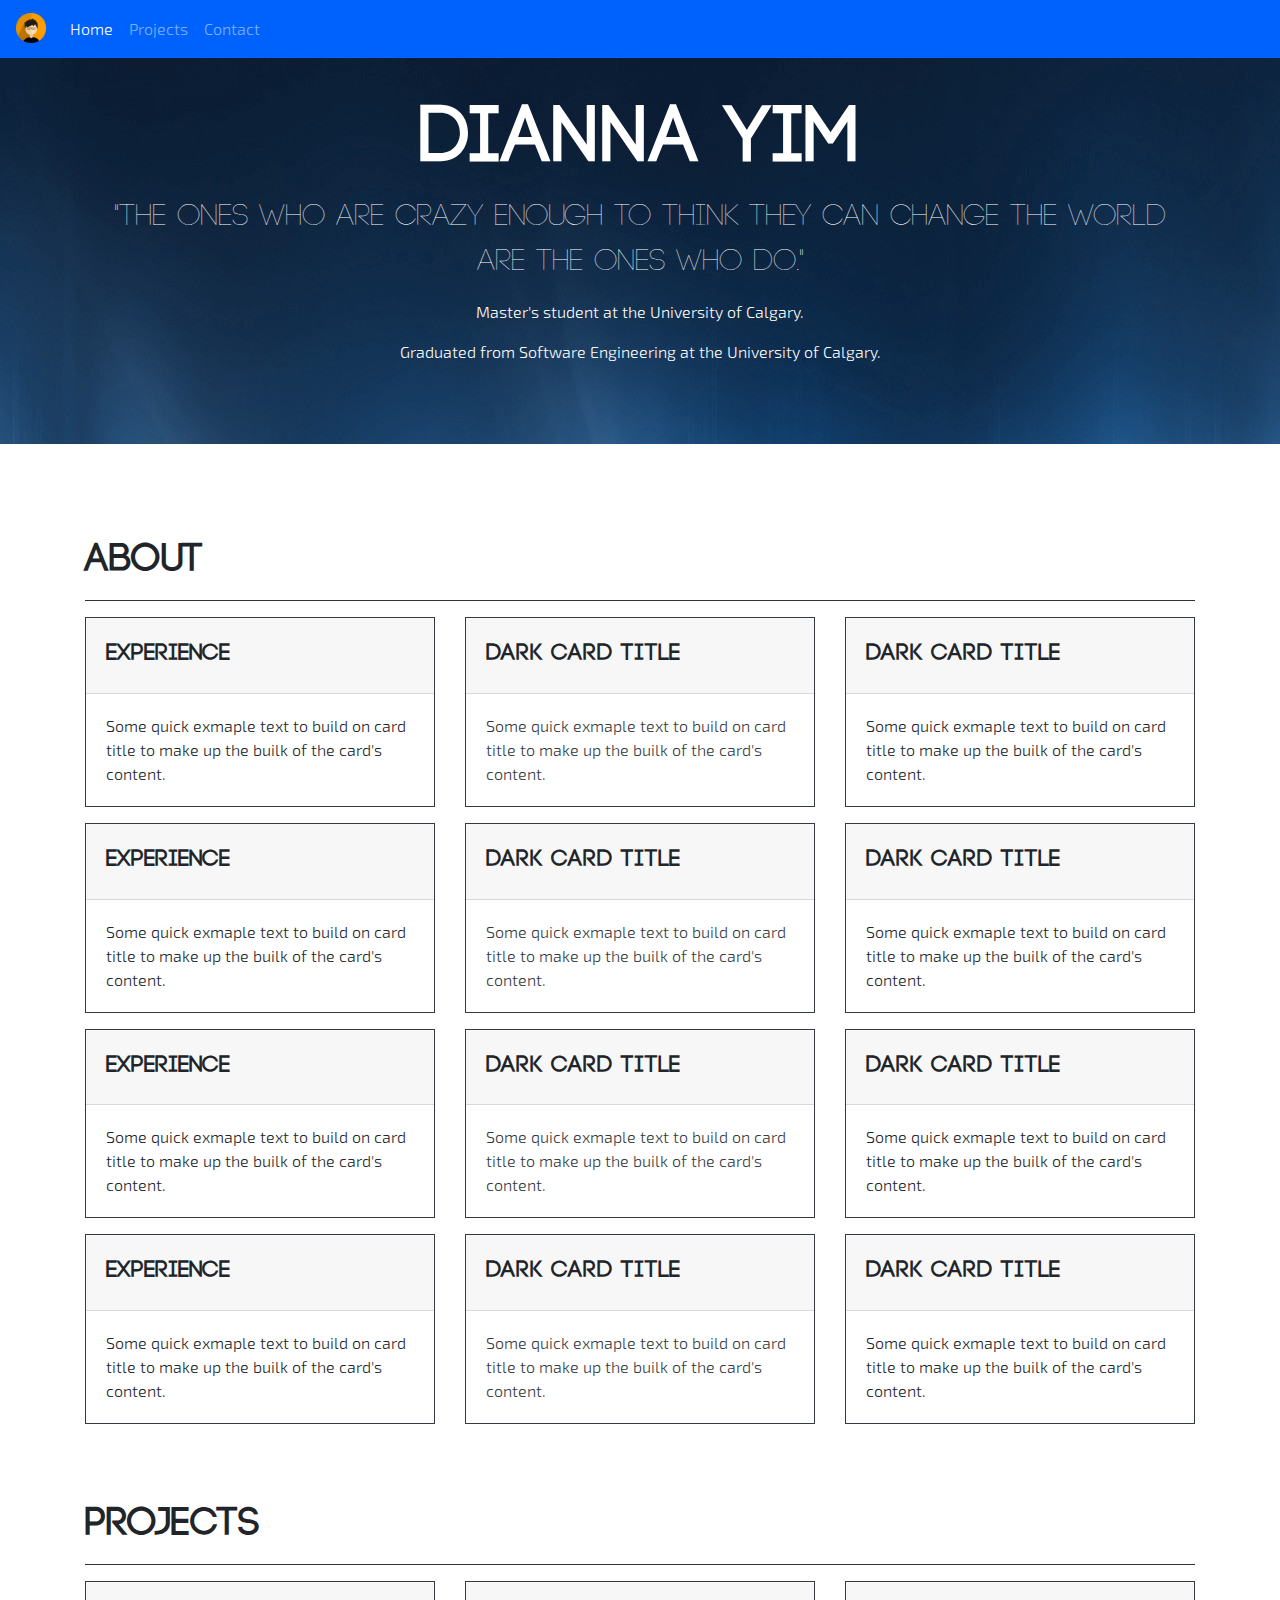
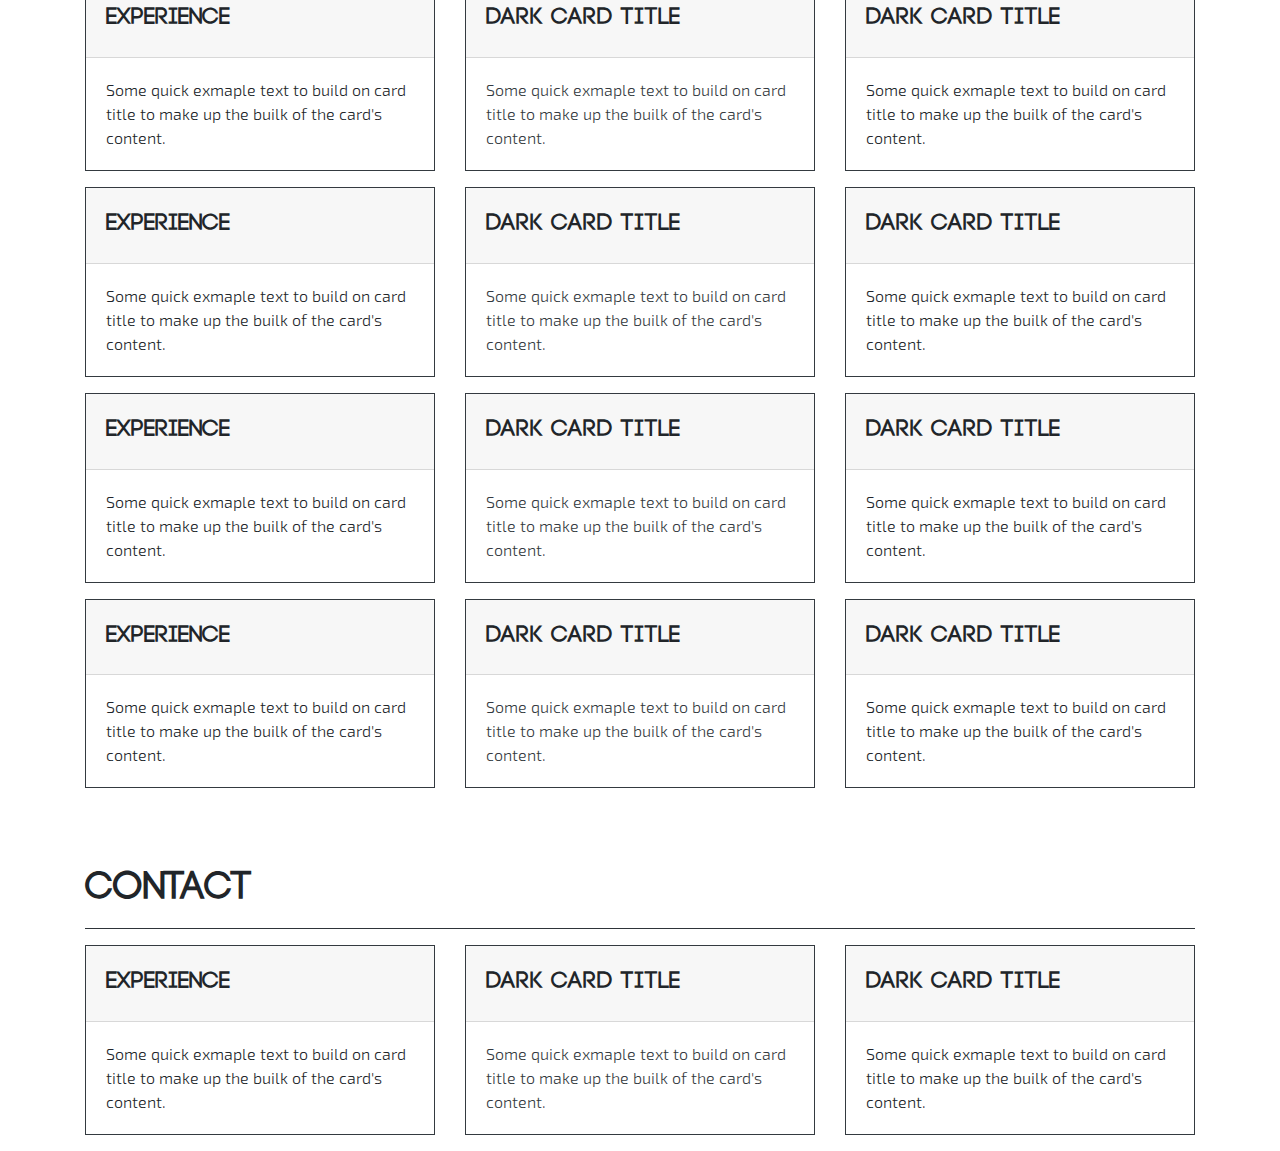
==== index.html @ 9067f4ba "asdf" ====
<!doctype html>
<html>
<head>
<meta charset="utf-8">
<title>Dianna Yim's Resume</title>
	<link rel="stylesheet" href="https://maxcdn.bootstrapcdn.com/bootstrap/4.0.0/css/bootstrap.min.css" integrity="sha384-Gn5384xqQ1aoWXA+058RXPxPg6fy4IWvTNh0E263XmFcJlSAwiGgFAW/dAiS6JXm" crossorigin="anonymous">
	<link rel="stylesheet" href="style.css">
	<script src="https://code.jquery.com/jquery-3.2.1.slim.min.js" integrity="sha384-KJ3o2DKtIkvYIK3UENzmM7KCkRr/rE9/Qpg6aAZGJwFDMVNA/GpGFF93hXpG5KkN" crossorigin="anonymous"></script>
	<script src="https://cdnjs.cloudflare.com/ajax/libs/popper.js/1.12.9/umd/popper.min.js" integrity="sha384-ApNbgh9B+Y1QKtv3Rn7W3mgPxhU9K/ScQsAP7hUibX39j7fakFPskvXusvfa0b4Q" crossorigin="anonymous"></script>
	<script src="https://ajax.googleapis.com/ajax/libs/jquery/3.3.1/jquery.min.js"></script>
	<script src="https://maxcdn.bootstrapcdn.com/bootstrap/4.0.0/js/bootstrap.min.js" integrity="sha384-JZR6Spejh4U02d8jOt6vLEHfe/JQGiRRSQQxSfFWpi1MquVdAyjUar5+76PVCmYl" crossorigin="anonymous"></script>
	
</head>

<body>
	<nav id="navbar" class="navbar navbar-expand-lg navbar-dark fixed-top opaque">
		<a class="navbar-brand" href="#">
			<img src="images/Dianna.png" width="30px" height="30px" alt="img">
		</a>
		<button class="navbar-toggler" type="button" data-toggle="collapse" data-target="#navbarSupportedContent" aria-controls="navbarSupportedContent" aria-expanded="false">
			<span class="navbar-toggler-icon"></span>
		</button>
		
		<div class="collapse navbar-collapse" id="navbarSupportedContent">
			<ul class="navbar-nav mr-auto">
				<li class="nav-item active">
					<a class="nav-link" href="#home">Home</a>
				</li>
				<li class="nav-item">
					<a class="nav-link" href="#projects">Projects</a>
				</li>
				<li class="nav-item">
					<a class="nav-link" href="#contact">Contact</a>
				</li>
			</ul>
		</div>
	</nav>
	
	<div id="home" class="jumbotron section bg-dark text-white text-center" style="padding-top: 90px">
		<div class="container">
			<h1 class="display-4" style="text-align: center; font-size: 80px">Dianna Yim</h1>
			<p class="lead">"The ones who are crazy enough to think they can change the world are the ones who do."</p>
			<p>Master's student at the University of Calgary.</p>
			<p>Graduated from Software Engineering at the University of Calgary.</p>
		</div>
	</div>
	<div class="container">
		<div class="row section" id="about">
			<div class="col-xl-12">
				<h1>About</h1>
				<hr class="bg-dark">
			</div>
			<div class="col-sm-4 col-xs-12">
				<div class="card border-dark mb-3">
					<div class="card-header">
						<h4 class="card-title"><b>Experience</b></h4>
					</div>
					<div class="card-body">
						<p class="card-text">Some quick exmaple text to build on card title to make up the builk of the card's content.</p>
					</div>
				</div>
			</div>			
			<div class="col-sm-4 col-xs-12">
				<div class="card border-dark mb-3">
					<div class="card-header">
						<h4 class="card-title">Dark Card Title</h4>
					</div>
					<div class="card-body text-dark">
						<p class="card-text">Some quick exmaple text to build on card title to make up the builk of the card's content.</p>
					</div>
				</div>
			</div>
			<div class="col-sm-4 col-xs-12">
				<div class="card border-dark mb-3">
					<div class="card-header">
						<h4 class="card-title">Dark Card Title</h4>
					</div>
					<div class="card-body">
						<p class="card-text">Some quick exmaple text to build on card title to make up the builk of the card's content.</p>
					</div>
				</div>
			</div>			<div class="col-sm-4 col-xs-12">
				<div class="card border-dark mb-3">
					<div class="card-header">
						<h4 class="card-title"><b>Experience</b></h4>
					</div>
					<div class="card-body">
						<p class="card-text">Some quick exmaple text to build on card title to make up the builk of the card's content.</p>
					</div>
				</div>
			</div>			
			<div class="col-sm-4 col-xs-12">
				<div class="card border-dark mb-3">
					<div class="card-header">
						<h4 class="card-title">Dark Card Title</h4>
					</div>
					<div class="card-body text-dark">
						<p class="card-text">Some quick exmaple text to build on card title to make up the builk of the card's content.</p>
					</div>
				</div>
			</div>
			<div class="col-sm-4 col-xs-12">
				<div class="card border-dark mb-3">
					<div class="card-header">
						<h4 class="card-title">Dark Card Title</h4>
					</div>
					<div class="card-body">
						<p class="card-text">Some quick exmaple text to build on card title to make up the builk of the card's content.</p>
					</div>
				</div>
			</div>
						<div class="col-sm-4 col-xs-12">
				<div class="card border-dark mb-3">
					<div class="card-header">
						<h4 class="card-title"><b>Experience</b></h4>
					</div>
					<div class="card-body">
						<p class="card-text">Some quick exmaple text to build on card title to make up the builk of the card's content.</p>
					</div>
				</div>
			</div>			
			<div class="col-sm-4 col-xs-12">
				<div class="card border-dark mb-3">
					<div class="card-header">
						<h4 class="card-title">Dark Card Title</h4>
					</div>
					<div class="card-body text-dark">
						<p class="card-text">Some quick exmaple text to build on card title to make up the builk of the card's content.</p>
					</div>
				</div>
			</div>
			<div class="col-sm-4 col-xs-12">
				<div class="card border-dark mb-3">
					<div class="card-header">
						<h4 class="card-title">Dark Card Title</h4>
					</div>
					<div class="card-body">
						<p class="card-text">Some quick exmaple text to build on card title to make up the builk of the card's content.</p>
					</div>
				</div>
			</div>
						<div class="col-sm-4 col-xs-12">
				<div class="card border-dark mb-3">
					<div class="card-header">
						<h4 class="card-title"><b>Experience</b></h4>
					</div>
					<div class="card-body">
						<p class="card-text">Some quick exmaple text to build on card title to make up the builk of the card's content.</p>
					</div>
				</div>
			</div>			
			<div class="col-sm-4 col-xs-12">
				<div class="card border-dark mb-3">
					<div class="card-header">
						<h4 class="card-title">Dark Card Title</h4>
					</div>
					<div class="card-body text-dark">
						<p class="card-text">Some quick exmaple text to build on card title to make up the builk of the card's content.</p>
					</div>
				</div>
			</div>
			<div class="col-sm-4 col-xs-12">
				<div class="card border-dark mb-3">
					<div class="card-header">
						<h4 class="card-title">Dark Card Title</h4>
					</div>
					<div class="card-body">
						<p class="card-text">Some quick exmaple text to build on card title to make up the builk of the card's content.</p>
					</div>
				</div>
			</div>
			
		</div>
		<div class="row section" id="projects">
			<div class="col-xl-12">
				<h1>Projects</h1>
				<hr class="bg-dark">
			</div>
			<div class="col-sm-4 col-xs-12">
				<div class="card border-dark mb-3">
					<div class="card-header">
						<h4 class="card-title"><b>Experience</b></h4>
					</div>
					<div class="card-body">
						<p class="card-text">Some quick exmaple text to build on card title to make up the builk of the card's content.</p>
					</div>
				</div>
			</div>			
			<div class="col-sm-4 col-xs-12">
				<div class="card border-dark mb-3">
					<div class="card-header">
						<h4 class="card-title">Dark Card Title</h4>
					</div>
					<div class="card-body text-dark">
						<p class="card-text">Some quick exmaple text to build on card title to make up the builk of the card's content.</p>
					</div>
				</div>
			</div>
			<div class="col-sm-4 col-xs-12">
				<div class="card border-dark mb-3">
					<div class="card-header">
						<h4 class="card-title">Dark Card Title</h4>
					</div>
					<div class="card-body">
						<p class="card-text">Some quick exmaple text to build on card title to make up the builk of the card's content.</p>
					</div>
				</div>
			</div>			<div class="col-sm-4 col-xs-12">
				<div class="card border-dark mb-3">
					<div class="card-header">
						<h4 class="card-title"><b>Experience</b></h4>
					</div>
					<div class="card-body">
						<p class="card-text">Some quick exmaple text to build on card title to make up the builk of the card's content.</p>
					</div>
				</div>
			</div>			
			<div class="col-sm-4 col-xs-12">
				<div class="card border-dark mb-3">
					<div class="card-header">
						<h4 class="card-title">Dark Card Title</h4>
					</div>
					<div class="card-body text-dark">
						<p class="card-text">Some quick exmaple text to build on card title to make up the builk of the card's content.</p>
					</div>
				</div>
			</div>
			<div class="col-sm-4 col-xs-12">
				<div class="card border-dark mb-3">
					<div class="card-header">
						<h4 class="card-title">Dark Card Title</h4>
					</div>
					<div class="card-body">
						<p class="card-text">Some quick exmaple text to build on card title to make up the builk of the card's content.</p>
					</div>
				</div>
			</div>
						<div class="col-sm-4 col-xs-12">
				<div class="card border-dark mb-3">
					<div class="card-header">
						<h4 class="card-title"><b>Experience</b></h4>
					</div>
					<div class="card-body">
						<p class="card-text">Some quick exmaple text to build on card title to make up the builk of the card's content.</p>
					</div>
				</div>
			</div>			
			<div class="col-sm-4 col-xs-12">
				<div class="card border-dark mb-3">
					<div class="card-header">
						<h4 class="card-title">Dark Card Title</h4>
					</div>
					<div class="card-body text-dark">
						<p class="card-text">Some quick exmaple text to build on card title to make up the builk of the card's content.</p>
					</div>
				</div>
			</div>
			<div class="col-sm-4 col-xs-12">
				<div class="card border-dark mb-3">
					<div class="card-header">
						<h4 class="card-title">Dark Card Title</h4>
					</div>
					<div class="card-body">
						<p class="card-text">Some quick exmaple text to build on card title to make up the builk of the card's content.</p>
					</div>
				</div>
			</div>
						<div class="col-sm-4 col-xs-12">
				<div class="card border-dark mb-3">
					<div class="card-header">
						<h4 class="card-title"><b>Experience</b></h4>
					</div>
					<div class="card-body">
						<p class="card-text">Some quick exmaple text to build on card title to make up the builk of the card's content.</p>
					</div>
				</div>
			</div>			
			<div class="col-sm-4 col-xs-12">
				<div class="card border-dark mb-3">
					<div class="card-header">
						<h4 class="card-title">Dark Card Title</h4>
					</div>
					<div class="card-body text-dark">
						<p class="card-text">Some quick exmaple text to build on card title to make up the builk of the card's content.</p>
					</div>
				</div>
			</div>
			<div class="col-sm-4 col-xs-12">
				<div class="card border-dark mb-3">
					<div class="card-header">
						<h4 class="card-title">Dark Card Title</h4>
					</div>
					<div class="card-body">
						<p class="card-text">Some quick exmaple text to build on card title to make up the builk of the card's content.</p>
					</div>
				</div>
			</div>
			
		</div>
		<div class="row section" id="contact">
			<div class="col-xl-12">
				<h1>Contact</h1>
				<hr class="bg-dark">
			</div>
			<div class="col-sm-4 col-xs-12">
				<div class="card border-dark mb-3">
					<div class="card-header">
						<h4 class="card-title"><b>Experience</b></h4>
					</div>
					<div class="card-body">
						<p class="card-text">Some quick exmaple text to build on card title to make up the builk of the card's content.</p>
					</div>
				</div>
			</div>			
			<div class="col-sm-4 col-xs-12">
				<div class="card border-dark mb-3">
					<div class="card-header">
						<h4 class="card-title">Dark Card Title</h4>
					</div>
					<div class="card-body text-dark">
						<p class="card-text">Some quick exmaple text to build on card title to make up the builk of the card's content.</p>
					</div>
				</div>
			</div>
			<div class="col-sm-4 col-xs-12">
				<div class="card border-dark mb-3">
					<div class="card-header">
						<h4 class="card-title">Dark Card Title</h4>
					</div>
					<div class="card-body">
						<p class="card-text">Some quick exmaple text to build on card title to make up the builk of the card's content.</p>
					</div>
				</div>
			</div>
		</div>
	</div>
	
	<script src="script.js"></script>
</body>
</html>
---- style.css ----
/* CSS Document */

@font-face {
	font-family: Exo-Light;
	src: url('exo-2/Exo2-Light.otf');
}

@font-face {
	font-family: Exo-Light;
	font-style: italic;
	src: url('exo-2/Exo2-LightItalic.otf');
}

@font-face {
	font-family: Exo-Medium;
	src: url('exo-2/Exo2-Medium.otf');
}

@font-face {
	font-family: CODE;
	src: url('CODE/CODE Light.otf');
}

@font-face {
	font-family: CODE;
	font-weight: bold;
	src: url('CODE/CODE Bold.otf');
}

@font-face {
	font-family: CODE;
	src: url('CODE/CODE Light.otf');
}

body {
	font-family: Exo-Light;
}

.navbar-brand, .display-4, .card-title {
	font-family: CODE;
	font-weight: bold;
}

.card-title {
	padding-top: 10px;
}

.lead {
	font-family: CODE;
	font-size: 30px;
}

.border-dark {
	border-radius: 0px;
}

.bg-dark {
	border-radius: 0px;
}

.jumbotron {
	background-image: url('images/background.jpg');
}

h1, h2, h3, h4, h5, h6 {
	font-family: CODE;
	font-weight: bold;
}

.section {
	padding-top: 60px;
}

#navbar {
	background-color: rgba(0,98,252,0.5);
	transition: background-color 0.5s ease 0s;
}

#navbar.opaque {
	background-color: rgba(0,98,252,1);
	transition: background-color 0.5s ease 0s;
}
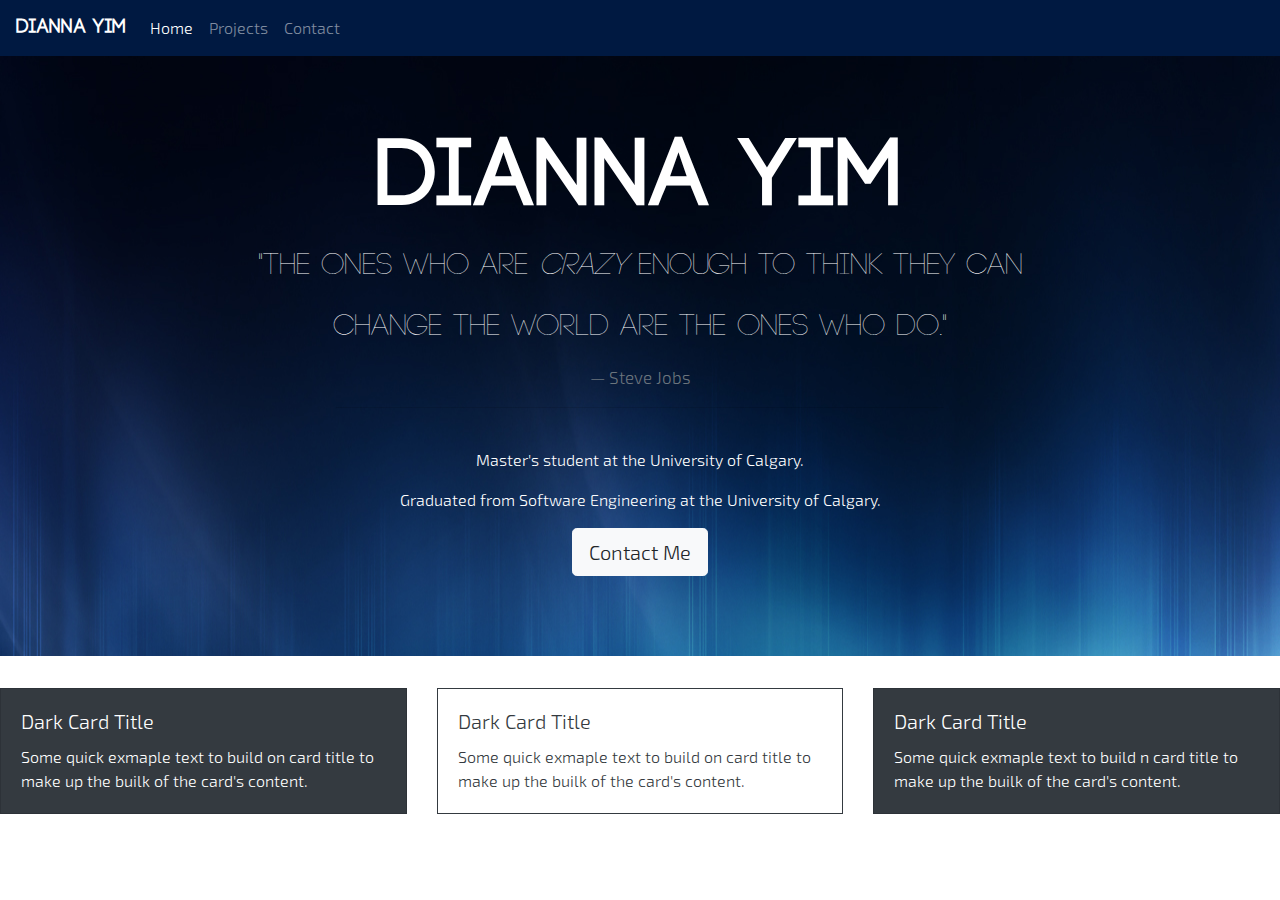
==== commit 0e5ed2a7: "asdf" ====
--- a/index.html
+++ b/index.html
@@ -2,21 +2,17 @@
 <html>
 <head>
 <meta charset="utf-8">
-<title>Dianna Yim's Resume</title>
+<title>Untitled Document</title>
 	<link rel="stylesheet" href="https://maxcdn.bootstrapcdn.com/bootstrap/4.0.0/css/bootstrap.min.css" integrity="sha384-Gn5384xqQ1aoWXA+058RXPxPg6fy4IWvTNh0E263XmFcJlSAwiGgFAW/dAiS6JXm" crossorigin="anonymous">
 	<link rel="stylesheet" href="style.css">
 	<script src="https://code.jquery.com/jquery-3.2.1.slim.min.js" integrity="sha384-KJ3o2DKtIkvYIK3UENzmM7KCkRr/rE9/Qpg6aAZGJwFDMVNA/GpGFF93hXpG5KkN" crossorigin="anonymous"></script>
 	<script src="https://cdnjs.cloudflare.com/ajax/libs/popper.js/1.12.9/umd/popper.min.js" integrity="sha384-ApNbgh9B+Y1QKtv3Rn7W3mgPxhU9K/ScQsAP7hUibX39j7fakFPskvXusvfa0b4Q" crossorigin="anonymous"></script>
-	<script src="https://ajax.googleapis.com/ajax/libs/jquery/3.3.1/jquery.min.js"></script>
 	<script src="https://maxcdn.bootstrapcdn.com/bootstrap/4.0.0/js/bootstrap.min.js" integrity="sha384-JZR6Spejh4U02d8jOt6vLEHfe/JQGiRRSQQxSfFWpi1MquVdAyjUar5+76PVCmYl" crossorigin="anonymous"></script>
-	
 </head>
 
 <body>
-	<nav id="navbar" class="navbar navbar-expand-lg navbar-dark fixed-top opaque">
-		<a class="navbar-brand" href="#">
-			<img src="images/Dianna.png" width="30px" height="30px" alt="img">
-		</a>
+	<nav class="navbar navbar-expand-lg navbar-dark" style="background-color: #001941">
+		<a class="navbar-brand" href="#">Dianna Yim</a>
 		<button class="navbar-toggler" type="button" data-toggle="collapse" data-target="#navbarSupportedContent" aria-controls="navbarSupportedContent" aria-expanded="false">
 			<span class="navbar-toggler-icon"></span>
 		</button>
@@ -24,317 +20,56 @@
 		<div class="collapse navbar-collapse" id="navbarSupportedContent">
 			<ul class="navbar-nav mr-auto">
 				<li class="nav-item active">
-					<a class="nav-link" href="#home">Home</a>
+					<a class="nav-link" href="#">Home</a>
 				</li>
 				<li class="nav-item">
-					<a class="nav-link" href="#projects">Projects</a>
+					<a class="nav-link" href="#">Projects</a>
 				</li>
 				<li class="nav-item">
-					<a class="nav-link" href="#contact">Contact</a>
+					<a class="nav-link" href="#">Contact</a>
 				</li>
 			</ul>
 		</div>
 	</nav>
 	
-	<div id="home" class="jumbotron section bg-dark text-white text-center" style="padding-top: 90px">
-		<div class="container">
-			<h1 class="display-4" style="text-align: center; font-size: 80px">Dianna Yim</h1>
-			<p class="lead">"The ones who are crazy enough to think they can change the world are the ones who do."</p>
-			<p>Master's student at the University of Calgary.</p>
-			<p>Graduated from Software Engineering at the University of Calgary.</p>
-		</div>
+	<div class="jumbotron bg-light text-white text-center">
+		<h1 class="display-1" style="text-align: center">Dianna Yim</h1>
+		<blockquote class="blockquote lead">"The ones who are <i>crazy</i> enough to think they can </blockquote>
+		<blockquote class="blockquote lead">change the world are the ones who do."</blockquote>
+		<footer class="blockquote-footer" style="font-size: 17px">Steve Jobs</footer>
+		<hr width="50%">
+		<br>
+		<p>Master's student at the University of Calgary.</p>
+		<p>Graduated from Software Engineering at the University of Calgary.</p>
+		<p>
+			<a class="btn btn-light btn-lg" href="#" role="button">Contact Me</a>
+		</p>
 	</div>
-	<div class="container">
-		<div class="row section" id="about">
-			<div class="col-xl-12">
-				<h1>About</h1>
-				<hr class="bg-dark">
-			</div>
-			<div class="col-sm-4 col-xs-12">
-				<div class="card border-dark mb-3">
-					<div class="card-header">
-						<h4 class="card-title"><b>Experience</b></h4>
-					</div>
-					<div class="card-body">
-						<p class="card-text">Some quick exmaple text to build on card title to make up the builk of the card's content.</p>
-					</div>
-				</div>
-			</div>			
-			<div class="col-sm-4 col-xs-12">
-				<div class="card border-dark mb-3">
-					<div class="card-header">
-						<h4 class="card-title">Dark Card Title</h4>
-					</div>
-					<div class="card-body text-dark">
-						<p class="card-text">Some quick exmaple text to build on card title to make up the builk of the card's content.</p>
-					</div>
+	<div class="row">
+		<div class="col-sm-4 col-xs-12">
+			<div class="card text-white bg-dark mb-3">
+				<div class="card-body">
+					<h5 class="card-title">Dark Card Title</h5>
+					<p class="card-text">Some quick exmaple text to build on card title to make up the builk of the card's content.</p>
 				</div>
 			</div>
-			<div class="col-sm-4 col-xs-12">
-				<div class="card border-dark mb-3">
-					<div class="card-header">
-						<h4 class="card-title">Dark Card Title</h4>
-					</div>
-					<div class="card-body">
-						<p class="card-text">Some quick exmaple text to build on card title to make up the builk of the card's content.</p>
-					</div>
-				</div>
-			</div>			<div class="col-sm-4 col-xs-12">
-				<div class="card border-dark mb-3">
-					<div class="card-header">
-						<h4 class="card-title"><b>Experience</b></h4>
-					</div>
-					<div class="card-body">
-						<p class="card-text">Some quick exmaple text to build on card title to make up the builk of the card's content.</p>
-					</div>
-				</div>
-			</div>			
-			<div class="col-sm-4 col-xs-12">
-				<div class="card border-dark mb-3">
-					<div class="card-header">
-						<h4 class="card-title">Dark Card Title</h4>
-					</div>
-					<div class="card-body text-dark">
-						<p class="card-text">Some quick exmaple text to build on card title to make up the builk of the card's content.</p>
-					</div>
+		</div>			
+		<div class="col-sm-4 col-xs-12">
+			<div class="card border-dark mb-3">
+				<div class="card-body text-dark">
+					<h5 class="card-title">Dark Card Title</h5>
+					<p class="card-text">Some quick exmaple text to build on card title to make up the builk of the card's content.</p>
 				</div>
 			</div>
-			<div class="col-sm-4 col-xs-12">
-				<div class="card border-dark mb-3">
-					<div class="card-header">
-						<h4 class="card-title">Dark Card Title</h4>
-					</div>
-					<div class="card-body">
-						<p class="card-text">Some quick exmaple text to build on card title to make up the builk of the card's content.</p>
-					</div>
-				</div>
-			</div>
-						<div class="col-sm-4 col-xs-12">
-				<div class="card border-dark mb-3">
-					<div class="card-header">
-						<h4 class="card-title"><b>Experience</b></h4>
-					</div>
-					<div class="card-body">
-						<p class="card-text">Some quick exmaple text to build on card title to make up the builk of the card's content.</p>
-					</div>
-				</div>
-			</div>			
-			<div class="col-sm-4 col-xs-12">
-				<div class="card border-dark mb-3">
-					<div class="card-header">
-						<h4 class="card-title">Dark Card Title</h4>
-					</div>
-					<div class="card-body text-dark">
-						<p class="card-text">Some quick exmaple text to build on card title to make up the builk of the card's content.</p>
-					</div>
-				</div>
-			</div>
-			<div class="col-sm-4 col-xs-12">
-				<div class="card border-dark mb-3">
-					<div class="card-header">
-						<h4 class="card-title">Dark Card Title</h4>
-					</div>
-					<div class="card-body">
-						<p class="card-text">Some quick exmaple text to build on card title to make up the builk of the card's content.</p>
-					</div>
-				</div>
-			</div>
-						<div class="col-sm-4 col-xs-12">
-				<div class="card border-dark mb-3">
-					<div class="card-header">
-						<h4 class="card-title"><b>Experience</b></h4>
-					</div>
-					<div class="card-body">
-						<p class="card-text">Some quick exmaple text to build on card title to make up the builk of the card's content.</p>
-					</div>
-				</div>
-			</div>			
-			<div class="col-sm-4 col-xs-12">
-				<div class="card border-dark mb-3">
-					<div class="card-header">
-						<h4 class="card-title">Dark Card Title</h4>
-					</div>
-					<div class="card-body text-dark">
-						<p class="card-text">Some quick exmaple text to build on card title to make up the builk of the card's content.</p>
-					</div>
-				</div>
-			</div>
-			<div class="col-sm-4 col-xs-12">
-				<div class="card border-dark mb-3">
-					<div class="card-header">
-						<h4 class="card-title">Dark Card Title</h4>
-					</div>
-					<div class="card-body">
-						<p class="card-text">Some quick exmaple text to build on card title to make up the builk of the card's content.</p>
-					</div>
-				</div>
-			</div>
-			
 		</div>
-		<div class="row section" id="projects">
-			<div class="col-xl-12">
-				<h1>Projects</h1>
-				<hr class="bg-dark">
-			</div>
-			<div class="col-sm-4 col-xs-12">
-				<div class="card border-dark mb-3">
-					<div class="card-header">
-						<h4 class="card-title"><b>Experience</b></h4>
-					</div>
-					<div class="card-body">
-						<p class="card-text">Some quick exmaple text to build on card title to make up the builk of the card's content.</p>
-					</div>
-				</div>
-			</div>			
-			<div class="col-sm-4 col-xs-12">
-				<div class="card border-dark mb-3">
-					<div class="card-header">
-						<h4 class="card-title">Dark Card Title</h4>
-					</div>
-					<div class="card-body text-dark">
-						<p class="card-text">Some quick exmaple text to build on card title to make up the builk of the card's content.</p>
-					</div>
-				</div>
-			</div>
-			<div class="col-sm-4 col-xs-12">
-				<div class="card border-dark mb-3">
-					<div class="card-header">
-						<h4 class="card-title">Dark Card Title</h4>
-					</div>
-					<div class="card-body">
-						<p class="card-text">Some quick exmaple text to build on card title to make up the builk of the card's content.</p>
-					</div>
-				</div>
-			</div>			<div class="col-sm-4 col-xs-12">
-				<div class="card border-dark mb-3">
-					<div class="card-header">
-						<h4 class="card-title"><b>Experience</b></h4>
-					</div>
-					<div class="card-body">
-						<p class="card-text">Some quick exmaple text to build on card title to make up the builk of the card's content.</p>
-					</div>
-				</div>
-			</div>			
-			<div class="col-sm-4 col-xs-12">
-				<div class="card border-dark mb-3">
-					<div class="card-header">
-						<h4 class="card-title">Dark Card Title</h4>
-					</div>
-					<div class="card-body text-dark">
-						<p class="card-text">Some quick exmaple text to build on card title to make up the builk of the card's content.</p>
-					</div>
-				</div>
-			</div>
-			<div class="col-sm-4 col-xs-12">
-				<div class="card border-dark mb-3">
-					<div class="card-header">
-						<h4 class="card-title">Dark Card Title</h4>
-					</div>
-					<div class="card-body">
-						<p class="card-text">Some quick exmaple text to build on card title to make up the builk of the card's content.</p>
-					</div>
-				</div>
-			</div>
-						<div class="col-sm-4 col-xs-12">
-				<div class="card border-dark mb-3">
-					<div class="card-header">
-						<h4 class="card-title"><b>Experience</b></h4>
-					</div>
-					<div class="card-body">
-						<p class="card-text">Some quick exmaple text to build on card title to make up the builk of the card's content.</p>
-					</div>
-				</div>
-			</div>			
-			<div class="col-sm-4 col-xs-12">
-				<div class="card border-dark mb-3">
-					<div class="card-header">
-						<h4 class="card-title">Dark Card Title</h4>
-					</div>
-					<div class="card-body text-dark">
-						<p class="card-text">Some quick exmaple text to build on card title to make up the builk of the card's content.</p>
-					</div>
-				</div>
-			</div>
-			<div class="col-sm-4 col-xs-12">
-				<div class="card border-dark mb-3">
-					<div class="card-header">
-						<h4 class="card-title">Dark Card Title</h4>
-					</div>
-					<div class="card-body">
-						<p class="card-text">Some quick exmaple text to build on card title to make up the builk of the card's content.</p>
-					</div>
-				</div>
-			</div>
-						<div class="col-sm-4 col-xs-12">
-				<div class="card border-dark mb-3">
-					<div class="card-header">
-						<h4 class="card-title"><b>Experience</b></h4>
-					</div>
-					<div class="card-body">
-						<p class="card-text">Some quick exmaple text to build on card title to make up the builk of the card's content.</p>
-					</div>
-				</div>
-			</div>			
-			<div class="col-sm-4 col-xs-12">
-				<div class="card border-dark mb-3">
-					<div class="card-header">
-						<h4 class="card-title">Dark Card Title</h4>
-					</div>
-					<div class="card-body text-dark">
-						<p class="card-text">Some quick exmaple text to build on card title to make up the builk of the card's content.</p>
-					</div>
-				</div>
-			</div>
-			<div class="col-sm-4 col-xs-12">
-				<div class="card border-dark mb-3">
-					<div class="card-header">
-						<h4 class="card-title">Dark Card Title</h4>
-					</div>
-					<div class="card-body">
-						<p class="card-text">Some quick exmaple text to build on card title to make up the builk of the card's content.</p>
-					</div>
-				</div>
-			</div>
-			
-		</div>
-		<div class="row section" id="contact">
-			<div class="col-xl-12">
-				<h1>Contact</h1>
-				<hr class="bg-dark">
-			</div>
-			<div class="col-sm-4 col-xs-12">
-				<div class="card border-dark mb-3">
-					<div class="card-header">
-						<h4 class="card-title"><b>Experience</b></h4>
-					</div>
-					<div class="card-body">
-						<p class="card-text">Some quick exmaple text to build on card title to make up the builk of the card's content.</p>
-					</div>
-				</div>
-			</div>			
-			<div class="col-sm-4 col-xs-12">
-				<div class="card border-dark mb-3">
-					<div class="card-header">
-						<h4 class="card-title">Dark Card Title</h4>
-					</div>
-					<div class="card-body text-dark">
-						<p class="card-text">Some quick exmaple text to build on card title to make up the builk of the card's content.</p>
-					</div>
-				</div>
-			</div>
-			<div class="col-sm-4 col-xs-12">
-				<div class="card border-dark mb-3">
-					<div class="card-header">
-						<h4 class="card-title">Dark Card Title</h4>
-					</div>
-					<div class="card-body">
-						<p class="card-text">Some quick exmaple text to build on card title to make up the builk of the card's content.</p>
-					</div>
+		<div class="col-sm-4 col-xs-12">
+			<div class="card text-white bg-dark mb-3">
+				<div class="card-body">
+					<h5 class="card-title">Dark Card Title</h5>
+					<p class="card-text">Some quick exmaple text to build n card title to make up the builk of the card's content.</p>
 				</div>
 			</div>
 		</div>
 	</div>
-	
-	<script src="script.js"></script>
 </body>
 </html>
--- a/style.css
+++ b/style.css
@@ -36,13 +36,9 @@
 	font-family: Exo-Light;
 }
 
-.navbar-brand, .display-4, .card-title {
+.navbar-brand, .display-1 {
 	font-family: CODE;
 	font-weight: bold;
-}
-
-.card-title {
-	padding-top: 10px;
 }
 
 .lead {
@@ -59,24 +55,7 @@
 }
 
 .jumbotron {
-	background-image: url('images/background.jpg');
+	width: 100%;
+	border-radius: 0px;
+	background-image: url('images/wallpaper.jpg');
 }
-
-h1, h2, h3, h4, h5, h6 {
-	font-family: CODE;
-	font-weight: bold;
-}
-
-.section {
-	padding-top: 60px;
-}
-
-#navbar {
-	background-color: rgba(0,98,252,0.5);
-	transition: background-color 0.5s ease 0s;
-}
-
-#navbar.opaque {
-	background-color: rgba(0,98,252,1);
-	transition: background-color 0.5s ease 0s;
-}
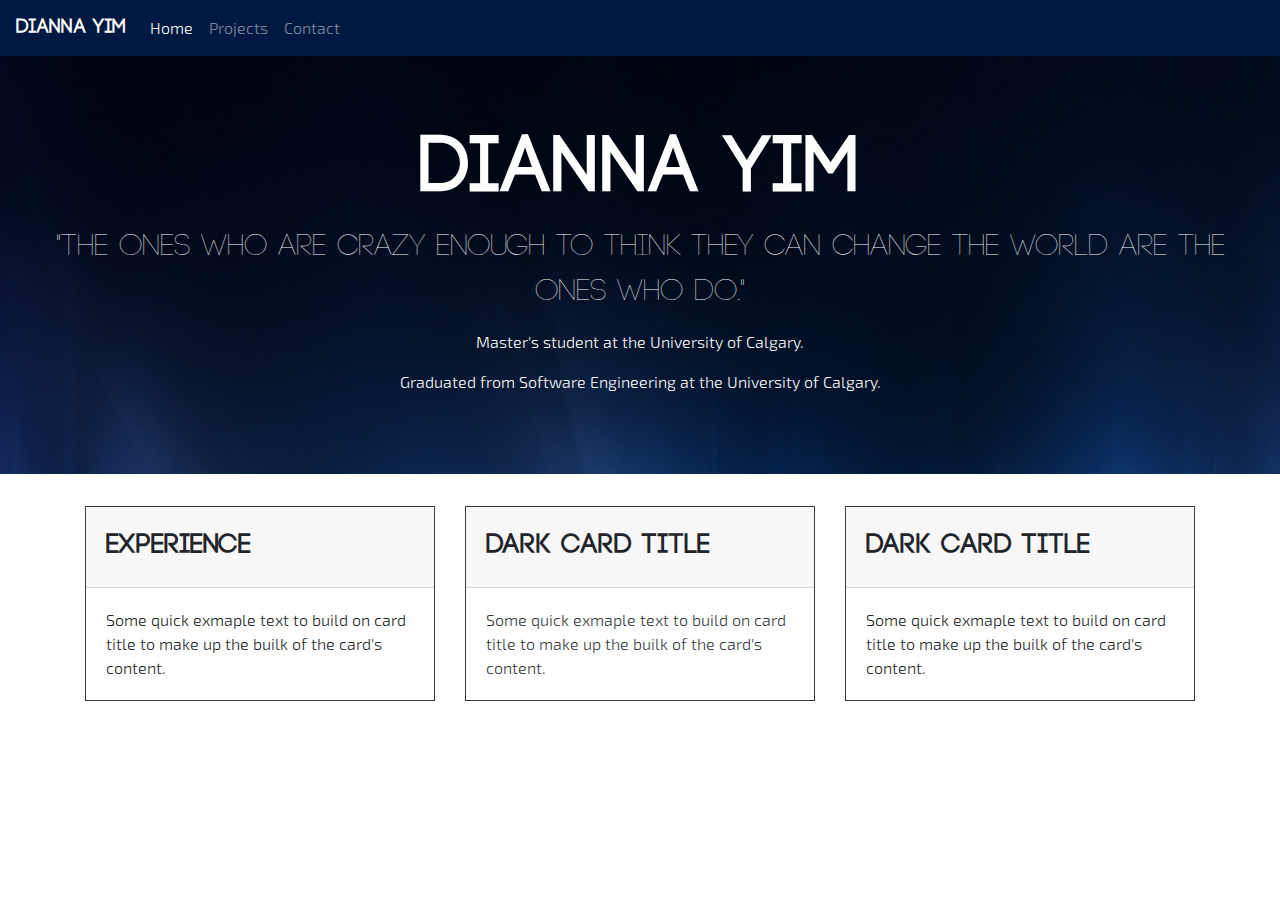
==== commit e05d65a0: "Asdf" ====
--- a/index.html
+++ b/index.html
@@ -2,7 +2,7 @@
 <html>
 <head>
 <meta charset="utf-8">
-<title>Untitled Document</title>
+<title>Dianna Yim's Resume</title>
 	<link rel="stylesheet" href="https://maxcdn.bootstrapcdn.com/bootstrap/4.0.0/css/bootstrap.min.css" integrity="sha384-Gn5384xqQ1aoWXA+058RXPxPg6fy4IWvTNh0E263XmFcJlSAwiGgFAW/dAiS6JXm" crossorigin="anonymous">
 	<link rel="stylesheet" href="style.css">
 	<script src="https://code.jquery.com/jquery-3.2.1.slim.min.js" integrity="sha384-KJ3o2DKtIkvYIK3UENzmM7KCkRr/rE9/Qpg6aAZGJwFDMVNA/GpGFF93hXpG5KkN" crossorigin="anonymous"></script>
@@ -23,50 +23,52 @@
 					<a class="nav-link" href="#">Home</a>
 				</li>
 				<li class="nav-item">
-					<a class="nav-link" href="#">Projects</a>
+					<a class="nav-link" href="#projects">Projects</a>
 				</li>
 				<li class="nav-item">
-					<a class="nav-link" href="#">Contact</a>
+					<a class="nav-link" href="#contact">Contact</a>
 				</li>
 			</ul>
 		</div>
 	</nav>
 	
-	<div class="jumbotron bg-light text-white text-center">
-		<h1 class="display-1" style="text-align: center">Dianna Yim</h1>
-		<blockquote class="blockquote lead">"The ones who are <i>crazy</i> enough to think they can </blockquote>
-		<blockquote class="blockquote lead">change the world are the ones who do."</blockquote>
-		<footer class="blockquote-footer" style="font-size: 17px">Steve Jobs</footer>
-		<hr width="50%">
-		<br>
+
+	<div class="jumbotron bg-dark text-white text-center">
+		<h1 class="display-4" style="text-align: center; font-size: 80px">Dianna Yim</h1>
+		<p class="lead">"The ones who are crazy enough to think they can change the world are the ones who do."</p>
 		<p>Master's student at the University of Calgary.</p>
 		<p>Graduated from Software Engineering at the University of Calgary.</p>
-		<p>
-			<a class="btn btn-light btn-lg" href="#" role="button">Contact Me</a>
-		</p>
 	</div>
-	<div class="row">
-		<div class="col-sm-4 col-xs-12">
-			<div class="card text-white bg-dark mb-3">
-				<div class="card-body">
-					<h5 class="card-title">Dark Card Title</h5>
-					<p class="card-text">Some quick exmaple text to build on card title to make up the builk of the card's content.</p>
+	<div class="container" data-spy="scroll">
+		<div class="row" id="projects">
+			<div class="col-sm-4 col-xs-12">
+				<div class="card border-dark mb-3">
+					<div class="card-header">
+						<h3 class="card-title"><b>Experience</b></h3>
+					</div>
+					<div class="card-body">
+						<p class="card-text">Some quick exmaple text to build on card title to make up the builk of the card's content.</p>
+					</div>
+				</div>
+			</div>			
+			<div class="col-sm-4 col-xs-12">
+				<div class="card border-dark mb-3">
+					<div class="card-header">
+						<h3 class="card-title">Dark Card Title</h3>
+					</div>
+					<div class="card-body text-dark">
+						<p class="card-text">Some quick exmaple text to build on card title to make up the builk of the card's content.</p>
+					</div>
 				</div>
 			</div>
-		</div>			
-		<div class="col-sm-4 col-xs-12">
-			<div class="card border-dark mb-3">
-				<div class="card-body text-dark">
-					<h5 class="card-title">Dark Card Title</h5>
-					<p class="card-text">Some quick exmaple text to build on card title to make up the builk of the card's content.</p>
-				</div>
-			</div>
-		</div>
-		<div class="col-sm-4 col-xs-12">
-			<div class="card text-white bg-dark mb-3">
-				<div class="card-body">
-					<h5 class="card-title">Dark Card Title</h5>
-					<p class="card-text">Some quick exmaple text to build n card title to make up the builk of the card's content.</p>
+			<div class="col-sm-4 col-xs-12">
+				<div class="card border-dark mb-3">
+					<div class="card-header">
+						<h3 class="card-title">Dark Card Title</h3>
+					</div>
+					<div class="card-body">
+						<p class="card-text">Some quick exmaple text to build on card title to make up the builk of the card's content.</p>
+					</div>
 				</div>
 			</div>
 		</div>
--- a/style.css
+++ b/style.css
@@ -36,9 +36,13 @@
 	font-family: Exo-Light;
 }
 
-.navbar-brand, .display-1 {
+.navbar-brand, .display-4, .card-title {
 	font-family: CODE;
 	font-weight: bold;
+}
+
+.card-title {
+	padding-top: 10px;
 }
 
 .lead {
@@ -57,5 +61,5 @@
 .jumbotron {
 	width: 100%;
 	border-radius: 0px;
-	background-image: url('images/wallpaper.jpg');
+	background-image: url('images/background.jpg');
 }
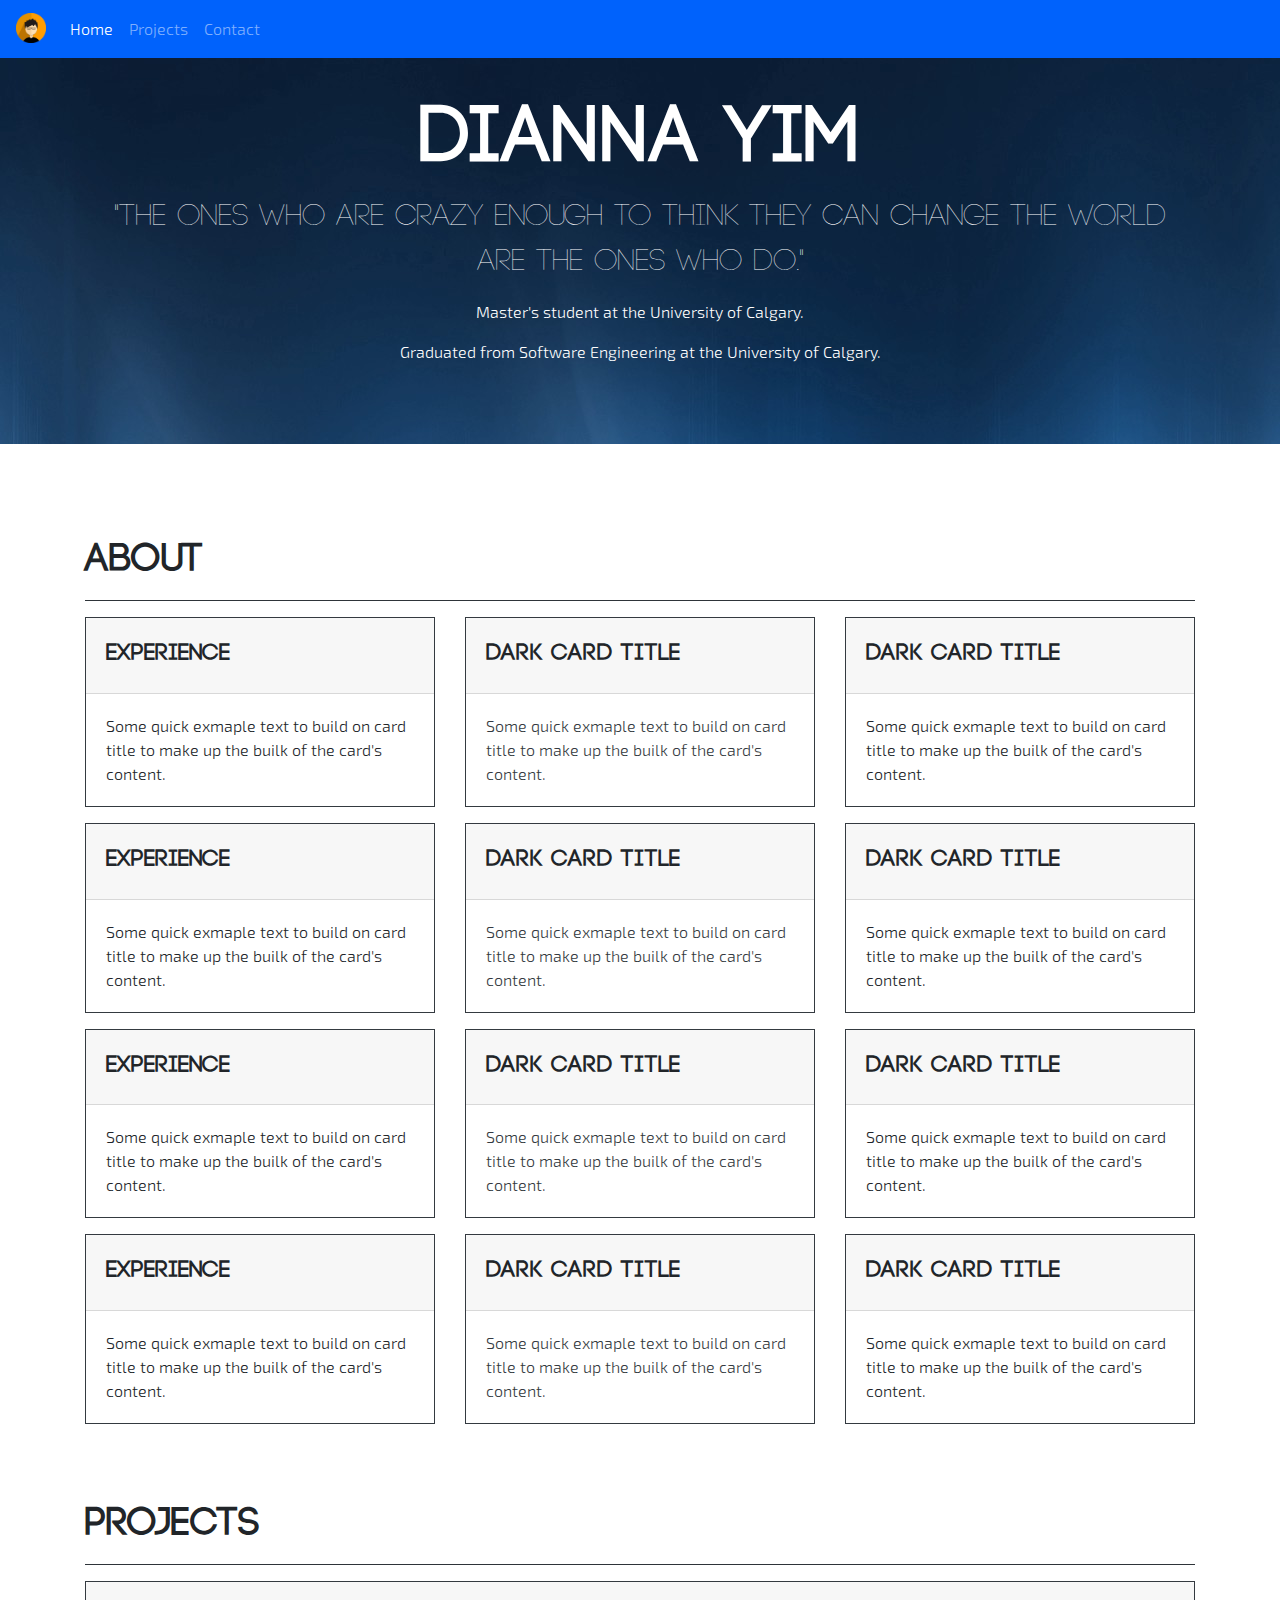
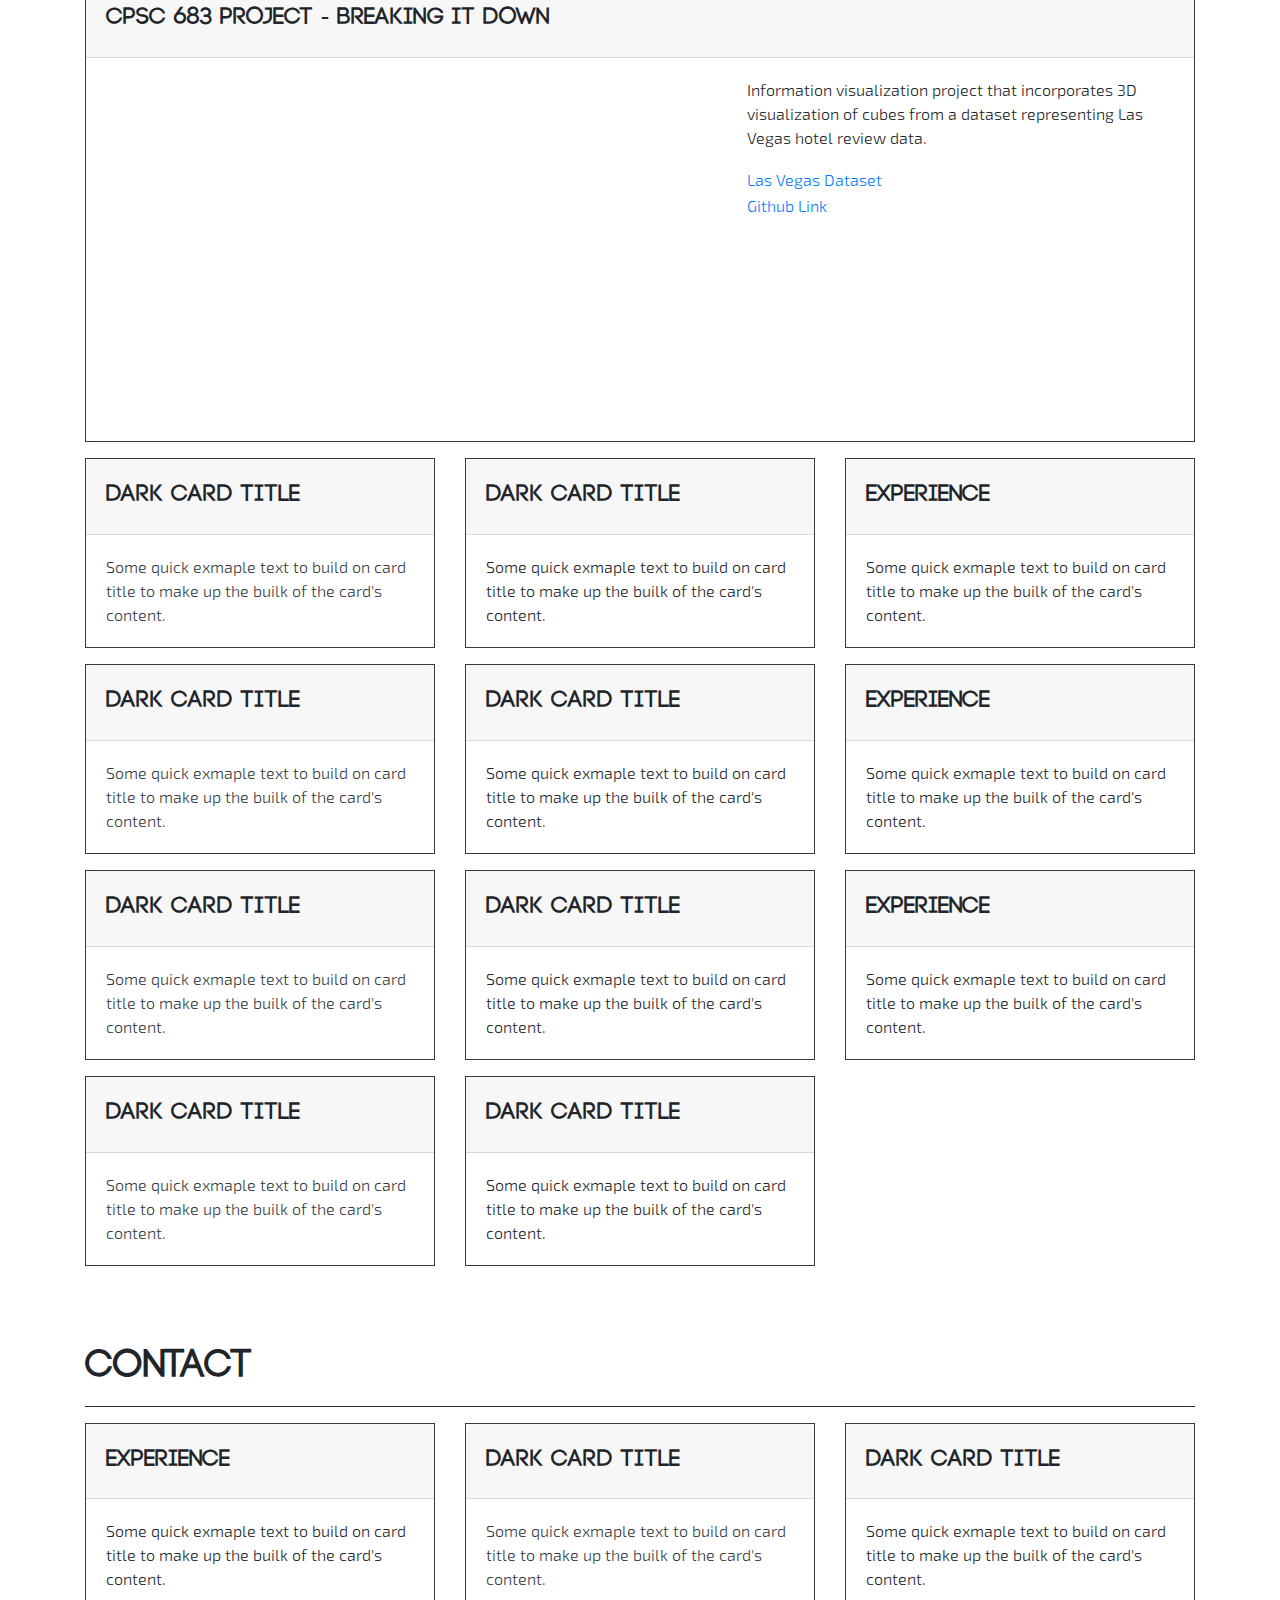
==== commit 9cadc487: "merging" ====
--- a/index.html
+++ b/index.html
@@ -7,12 +7,16 @@
 	<link rel="stylesheet" href="style.css">
 	<script src="https://code.jquery.com/jquery-3.2.1.slim.min.js" integrity="sha384-KJ3o2DKtIkvYIK3UENzmM7KCkRr/rE9/Qpg6aAZGJwFDMVNA/GpGFF93hXpG5KkN" crossorigin="anonymous"></script>
 	<script src="https://cdnjs.cloudflare.com/ajax/libs/popper.js/1.12.9/umd/popper.min.js" integrity="sha384-ApNbgh9B+Y1QKtv3Rn7W3mgPxhU9K/ScQsAP7hUibX39j7fakFPskvXusvfa0b4Q" crossorigin="anonymous"></script>
+	<script src="https://ajax.googleapis.com/ajax/libs/jquery/3.3.1/jquery.min.js"></script>
 	<script src="https://maxcdn.bootstrapcdn.com/bootstrap/4.0.0/js/bootstrap.min.js" integrity="sha384-JZR6Spejh4U02d8jOt6vLEHfe/JQGiRRSQQxSfFWpi1MquVdAyjUar5+76PVCmYl" crossorigin="anonymous"></script>
+	
 </head>
 
 <body>
-	<nav class="navbar navbar-expand-lg navbar-dark" style="background-color: #001941">
-		<a class="navbar-brand" href="#">Dianna Yim</a>
+	<nav id="navbar" class="navbar navbar-expand-lg navbar-dark fixed-top opaque">
+		<a class="navbar-brand" href="#">
+			<img src="images/Dianna.png" width="30px" height="30px" alt="img">
+		</a>
 		<button class="navbar-toggler" type="button" data-toggle="collapse" data-target="#navbarSupportedContent" aria-controls="navbarSupportedContent" aria-expanded="false">
 			<span class="navbar-toggler-icon"></span>
 		</button>
@@ -20,7 +24,7 @@
 		<div class="collapse navbar-collapse" id="navbarSupportedContent">
 			<ul class="navbar-nav mr-auto">
 				<li class="nav-item active">
-					<a class="nav-link" href="#">Home</a>
+					<a class="nav-link" href="#home">Home</a>
 				</li>
 				<li class="nav-item">
 					<a class="nav-link" href="#projects">Projects</a>
@@ -31,47 +35,317 @@
 			</ul>
 		</div>
 	</nav>
+	<div id="home" class="jumbotron section bg-dark text-white text-center" style="padding-top: 90px">
+		<div class="container">
+			<h1 class="display-4" style="text-align: center; font-size: 80px">Dianna Yim</h1>
+			<p class="lead">"The ones who are crazy enough to think they can change the world are the ones who do." </p>
+			<p>Master's student at the University of Calgary.</p>
+			<p>Graduated from Software Engineering at the University of Calgary.</p>
+		</div>
+	</div>
+	<div class="container">
+		<div class="row section" id="about">
+			<div class="col-xl-12 bg-gradient-dark">
+				<h1>About</h1>
+				<hr class="bg-dark">
+			</div>
+			<div class="col-sm-4 col-xs-12">
+				<div class="card border-dark mb-3">
+					<div class="card-header">
+						<h4 class="card-title"><b>Experience </b></h4>
+					</div>
+					<div class="card-body">
+						<p class="card-text">Some quick exmaple text to build on card title to make up the builk of the card's content.</p>
+					</div>
+				</div>
+			</div>			
+			<div class="col-sm-4 col-xs-12">
+				<div class="card border-dark mb-3">
+					<div class="card-header">
+						<h4 class="card-title">Dark Card Title</h4>
+					</div>
+					<div class="card-body text-dark">
+						<p class="card-text">Some quick exmaple text to build on card title to make up the builk of the card's content.</p>
+					</div>
+				</div>
+			</div>
+			<div class="col-sm-4 col-xs-12">
+				<div class="card border-dark mb-3">
+					<div class="card-header">
+						<h4 class="card-title">Dark Card Title</h4>
+					</div>
+					<div class="card-body">
+						<p class="card-text">Some quick exmaple text to build on card title to make up the builk of the card's content.</p>
+					</div>
+				</div>
+			</div>			<div class="col-sm-4 col-xs-12">
+				<div class="card border-dark mb-3">
+					<div class="card-header">
+						<h4 class="card-title"><b>Experience</b></h4>
+					</div>
+					<div class="card-body">
+						<p class="card-text">Some quick exmaple text to build on card title to make up the builk of the card's content.</p>
+					</div>
+				</div>
+			</div>			
+			<div class="col-sm-4 col-xs-12">
+				<div class="card border-dark mb-3">
+					<div class="card-header">
+						<h4 class="card-title">Dark Card Title</h4>
+					</div>
+					<div class="card-body text-dark">
+						<p class="card-text">Some quick exmaple text to build on card title to make up the builk of the card's content.</p>
+					</div>
+				</div>
+			</div>
+			<div class="col-sm-4 col-xs-12">
+				<div class="card border-dark mb-3">
+					<div class="card-header">
+						<h4 class="card-title">Dark Card Title</h4>
+					</div>
+					<div class="card-body">
+						<p class="card-text">Some quick exmaple text to build on card title to make up the builk of the card's content.</p>
+					</div>
+				</div>
+			</div>
+						<div class="col-sm-4 col-xs-12">
+				<div class="card border-dark mb-3">
+					<div class="card-header">
+						<h4 class="card-title"><b>Experience</b></h4>
+					</div>
+					<div class="card-body">
+						<p class="card-text">Some quick exmaple text to build on card title to make up the builk of the card's content.</p>
+					</div>
+				</div>
+			</div>			
+			<div class="col-sm-4 col-xs-12">
+				<div class="card border-dark mb-3">
+					<div class="card-header">
+						<h4 class="card-title">Dark Card Title</h4>
+					</div>
+					<div class="card-body text-dark">
+						<p class="card-text">Some quick exmaple text to build on card title to make up the builk of the card's content.</p>
+					</div>
+				</div>
+			</div>
+			<div class="col-sm-4 col-xs-12">
+				<div class="card border-dark mb-3">
+					<div class="card-header">
+						<h4 class="card-title">Dark Card Title</h4>
+					</div>
+					<div class="card-body">
+						<p class="card-text">Some quick exmaple text to build on card title to make up the builk of the card's content.</p>
+					</div>
+				</div>
+			</div>
+						<div class="col-sm-4 col-xs-12">
+				<div class="card border-dark mb-3">
+					<div class="card-header">
+						<h4 class="card-title"><b>Experience</b></h4>
+					</div>
+					<div class="card-body">
+						<p class="card-text">Some quick exmaple text to build on card title to make up the builk of the card's content.</p>
+					</div>
+				</div>
+			</div>			
+			<div class="col-sm-4 col-xs-12">
+				<div class="card border-dark mb-3">
+					<div class="card-header">
+						<h4 class="card-title">Dark Card Title</h4>
+					</div>
+					<div class="card-body text-dark">
+						<p class="card-text">Some quick exmaple text to build on card title to make up the builk of the card's content.</p>
+					</div>
+				</div>
+			</div>
+			<div class="col-sm-4 col-xs-12">
+				<div class="card border-dark mb-3">
+					<div class="card-header">
+						<h4 class="card-title">Dark Card Title</h4>
+					</div>
+					<div class="card-body">
+						<p class="card-text">Some quick exmaple text to build on card title to make up the builk of the card's content.</p>
+					</div>
+				</div>
+			</div>
+			
+		</div>
+		<div class="row section" id="projects">
+			<div class="col-xl-12">
+				<h1>Projects</h1>
+				<hr class="bg-dark">
+			</div>
+			<div class="col-xl-12">
+				<div class="card border-dark mb-3">
+					<div class="card-header">
+						<h4 class="card-title"><b>CPSC 683 Project - Breaking It Down</b></h4>
+					</div>
+					<div class="card-body">
+						<div class="row">
+							<div class="col-xl-7 col-xs-12">
+								<div class="embed-responsive embed-responsive-16by9">
+									<iframe class="embed-responsive-item" src="https://www.youtube.com/embed/ZIuL4BLwOPc" allowfullscreen></iframe>
+								</div>
+							</div>
+							<div class="col-xl-5 col-xs-12">
+								<p class="card-text">Information visualization project that incorporates 3D visualization of cubes from a dataset representing Las Vegas hotel review data. </p>
+								<a class="card-text" href="https://archive.ics.uci.edu/ml/datasets/Las+Vegas+Strip">Las Vegas Dataset</a>
+								<br>
+								<a class="card-text" href="https://github.com/diannayim/CPSC683InfoVis">Github Link</a>
+							</div>
+							</div>
+					</div>
+				</div>
+			</div>			
+			<div class="col-sm-4 col-xs-12">
+				<div class="card border-dark mb-3">
+					<div class="card-header">
+						<h4 class="card-title">Dark Card Title</h4>
+					</div>
+					<div class="card-body text-dark">
+						<p class="card-text">Some quick exmaple text to build on card title to make up the builk of the card's content.</p>
+					</div>
+				</div>
+			</div>
+			<div class="col-sm-4 col-xs-12">
+				<div class="card border-dark mb-3">
+					<div class="card-header">
+						<h4 class="card-title">Dark Card Title</h4>
+					</div>
+					<div class="card-body">
+						<p class="card-text">Some quick exmaple text to build on card title to make up the builk of the card's content.</p>
+					</div>
+				</div>
+			</div>			<div class="col-sm-4 col-xs-12">
+				<div class="card border-dark mb-3">
+					<div class="card-header">
+						<h4 class="card-title"><b>Experience</b></h4>
+					</div>
+					<div class="card-body">
+						<p class="card-text">Some quick exmaple text to build on card title to make up the builk of the card's content.</p>
+					</div>
+				</div>
+			</div>			
+			<div class="col-sm-4 col-xs-12">
+				<div class="card border-dark mb-3">
+					<div class="card-header">
+						<h4 class="card-title">Dark Card Title</h4>
+					</div>
+					<div class="card-body text-dark">
+						<p class="card-text">Some quick exmaple text to build on card title to make up the builk of the card's content.</p>
+					</div>
+				</div>
+			</div>
+			<div class="col-sm-4 col-xs-12">
+				<div class="card border-dark mb-3">
+					<div class="card-header">
+						<h4 class="card-title">Dark Card Title</h4>
+					</div>
+					<div class="card-body">
+						<p class="card-text">Some quick exmaple text to build on card title to make up the builk of the card's content.</p>
+					</div>
+				</div>
+			</div>
+						<div class="col-sm-4 col-xs-12">
+				<div class="card border-dark mb-3">
+					<div class="card-header">
+						<h4 class="card-title"><b>Experience</b></h4>
+					</div>
+					<div class="card-body">
+						<p class="card-text">Some quick exmaple text to build on card title to make up the builk of the card's content.</p>
+					</div>
+				</div>
+			</div>			
+			<div class="col-sm-4 col-xs-12">
+				<div class="card border-dark mb-3">
+					<div class="card-header">
+						<h4 class="card-title">Dark Card Title</h4>
+					</div>
+					<div class="card-body text-dark">
+						<p class="card-text">Some quick exmaple text to build on card title to make up the builk of the card's content.</p>
+					</div>
+				</div>
+			</div>
+			<div class="col-sm-4 col-xs-12">
+				<div class="card border-dark mb-3">
+					<div class="card-header">
+						<h4 class="card-title">Dark Card Title</h4>
+					</div>
+					<div class="card-body">
+						<p class="card-text">Some quick exmaple text to build on card title to make up the builk of the card's content.</p>
+					</div>
+				</div>
+			</div>
+						<div class="col-sm-4 col-xs-12">
+				<div class="card border-dark mb-3">
+					<div class="card-header">
+						<h4 class="card-title"><b>Experience</b></h4>
+					</div>
+					<div class="card-body">
+						<p class="card-text">Some quick exmaple text to build on card title to make up the builk of the card's content.</p>
+					</div>
+				</div>
+			</div>			
+			<div class="col-sm-4 col-xs-12">
+				<div class="card border-dark mb-3">
+					<div class="card-header">
+						<h4 class="card-title">Dark Card Title</h4>
+					</div>
+					<div class="card-body text-dark">
+						<p class="card-text">Some quick exmaple text to build on card title to make up the builk of the card's content.</p>
+					</div>
+				</div>
+			</div>
+			<div class="col-sm-4 col-xs-12">
+				<div class="card border-dark mb-3">
+					<div class="card-header">
+						<h4 class="card-title">Dark Card Title</h4>
+					</div>
+					<div class="card-body">
+						<p class="card-text">Some quick exmaple text to build on card title to make up the builk of the card's content.</p>
+					</div>
+				</div>
+			</div>
+			
+		</div>
+		<div class="row section" id="contact">
+			<div class="col-xl-12">
+				<h1>Contact</h1>
+				<hr class="bg-dark">
+			</div>
+			<div class="col-sm-4 col-xs-12">
+				<div class="card border-dark mb-3">
+					<div class="card-header">
+						<h4 class="card-title"><b>Experience</b></h4>
+					</div>
+					<div class="card-body">
+						<p class="card-text">Some quick exmaple text to build on card title to make up the builk of the card's content.</p>
+					</div>
+				</div>
+			</div>			
+			<div class="col-sm-4 col-xs-12">
+				<div class="card border-dark mb-3">
+					<div class="card-header">
+						<h4 class="card-title">Dark Card Title</h4>
+					</div>
+					<div class="card-body text-dark">
+						<p class="card-text">Some quick exmaple text to build on card title to make up the builk of the card's content.</p>
+					</div>
+				</div>
+			</div>
+			<div class="col-sm-4 col-xs-12">
+				<div class="card border-dark mb-3">
+					<div class="card-header">
+						<h4 class="card-title">Dark Card Title</h4>
+					</div>
+					<div class="card-body">
+						<p class="card-text">Some quick exmaple text to build on card title to make up the builk of the card's content.</p>
+					</div>
+				</div>
+			</div>
+		</div>
+	</div>
 	
-
-	<div class="jumbotron bg-dark text-white text-center">
-		<h1 class="display-4" style="text-align: center; font-size: 80px">Dianna Yim</h1>
-		<p class="lead">"The ones who are crazy enough to think they can change the world are the ones who do."</p>
-		<p>Master's student at the University of Calgary.</p>
-		<p>Graduated from Software Engineering at the University of Calgary.</p>
-	</div>
-	<div class="container" data-spy="scroll">
-		<div class="row" id="projects">
-			<div class="col-sm-4 col-xs-12">
-				<div class="card border-dark mb-3">
-					<div class="card-header">
-						<h3 class="card-title"><b>Experience</b></h3>
-					</div>
-					<div class="card-body">
-						<p class="card-text">Some quick exmaple text to build on card title to make up the builk of the card's content.</p>
-					</div>
-				</div>
-			</div>			
-			<div class="col-sm-4 col-xs-12">
-				<div class="card border-dark mb-3">
-					<div class="card-header">
-						<h3 class="card-title">Dark Card Title</h3>
-					</div>
-					<div class="card-body text-dark">
-						<p class="card-text">Some quick exmaple text to build on card title to make up the builk of the card's content.</p>
-					</div>
-				</div>
-			</div>
-			<div class="col-sm-4 col-xs-12">
-				<div class="card border-dark mb-3">
-					<div class="card-header">
-						<h3 class="card-title">Dark Card Title</h3>
-					</div>
-					<div class="card-body">
-						<p class="card-text">Some quick exmaple text to build on card title to make up the builk of the card's content.</p>
-					</div>
-				</div>
-			</div>
-		</div>
-	</div>
+	<script src="script.js"></script>
 </body>
 </html>
--- a/style.css
+++ b/style.css
@@ -63,3 +63,26 @@
 	border-radius: 0px;
 	background-image: url('images/background.jpg');
 }
+
+h1, h2, h3, h4, h5, h6 {
+	font-family: CODE;
+	font-weight: bold;
+}
+
+.section {
+	padding-top: 60px;
+}
+
+#navbar {
+	background-color: rgba(0,98,252,0.5);
+	transition: background-color 0.5s ease 0s;
+}
+
+#navbar.opaque {
+	background-color: rgba(0,98,252,1);
+	transition: background-color 0.5s ease 0s;
+}
+
+.card-text {
+	vertical-align: middle;
+}
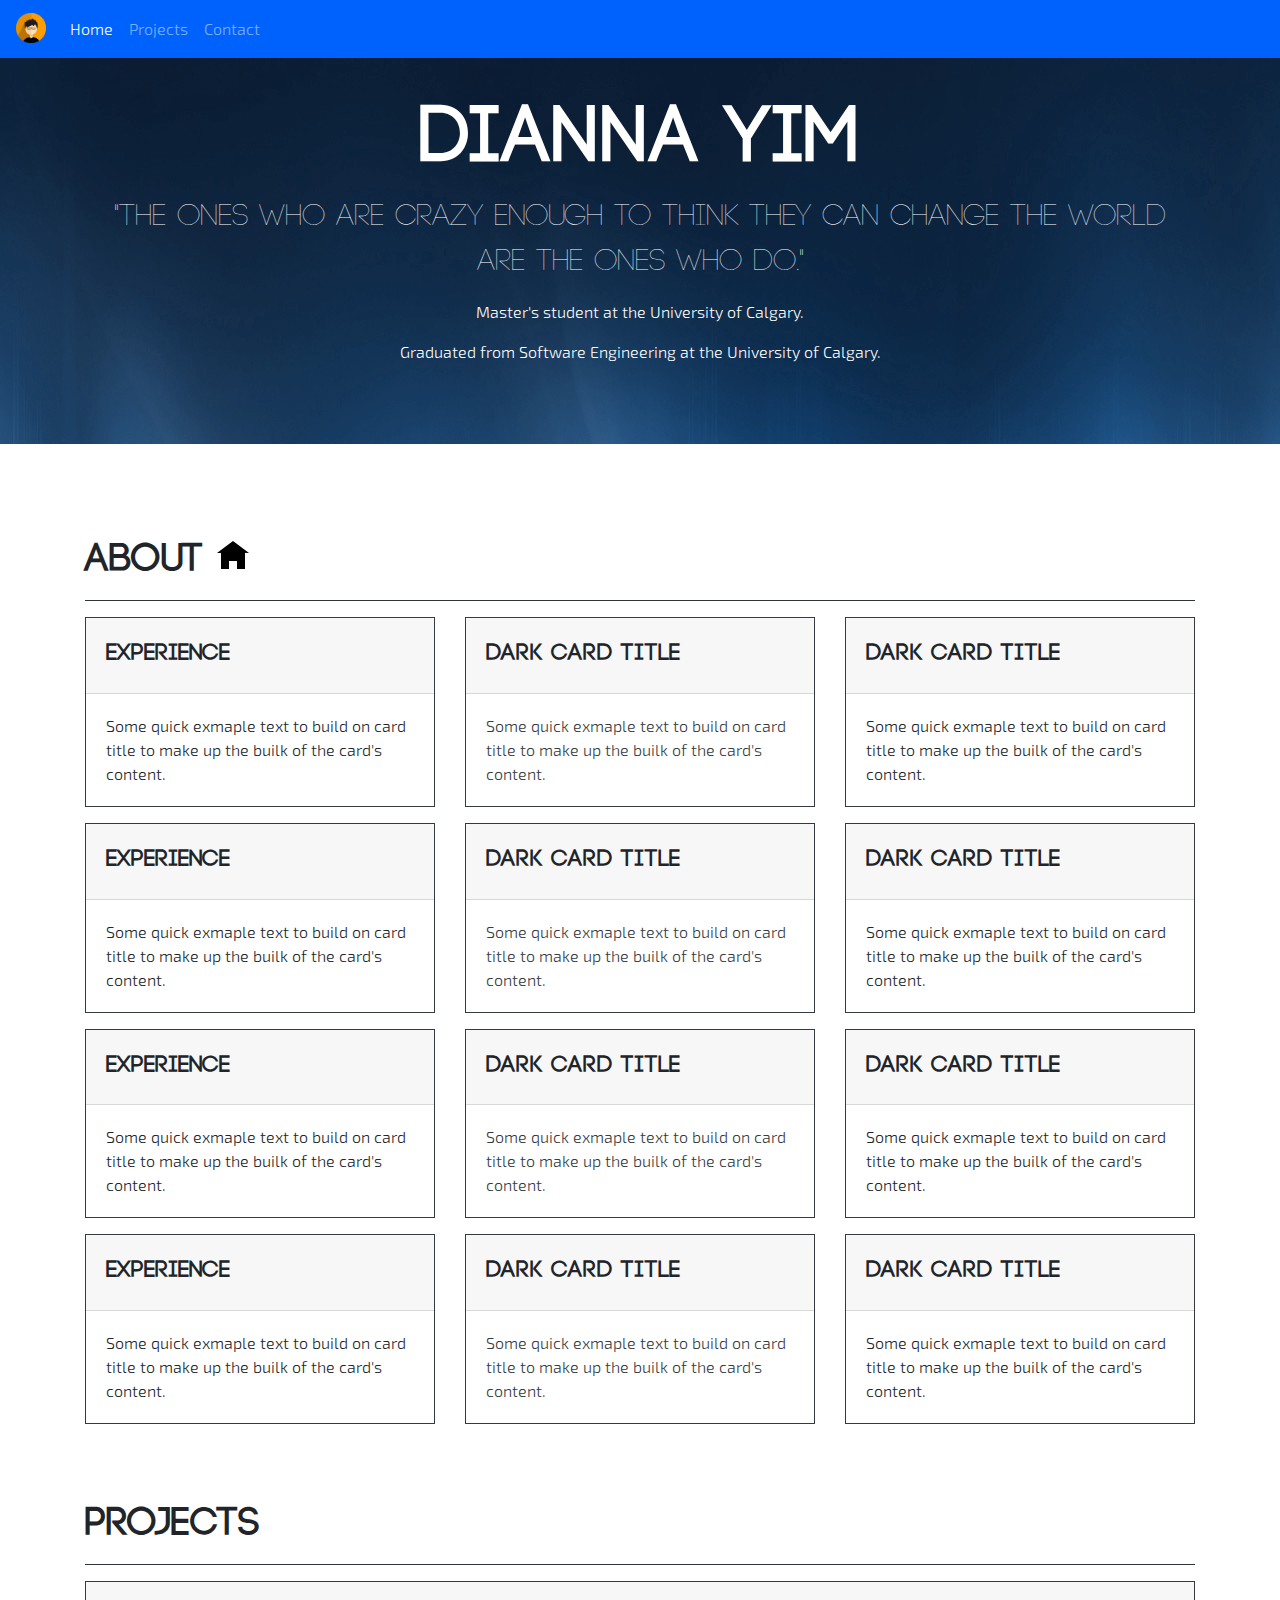
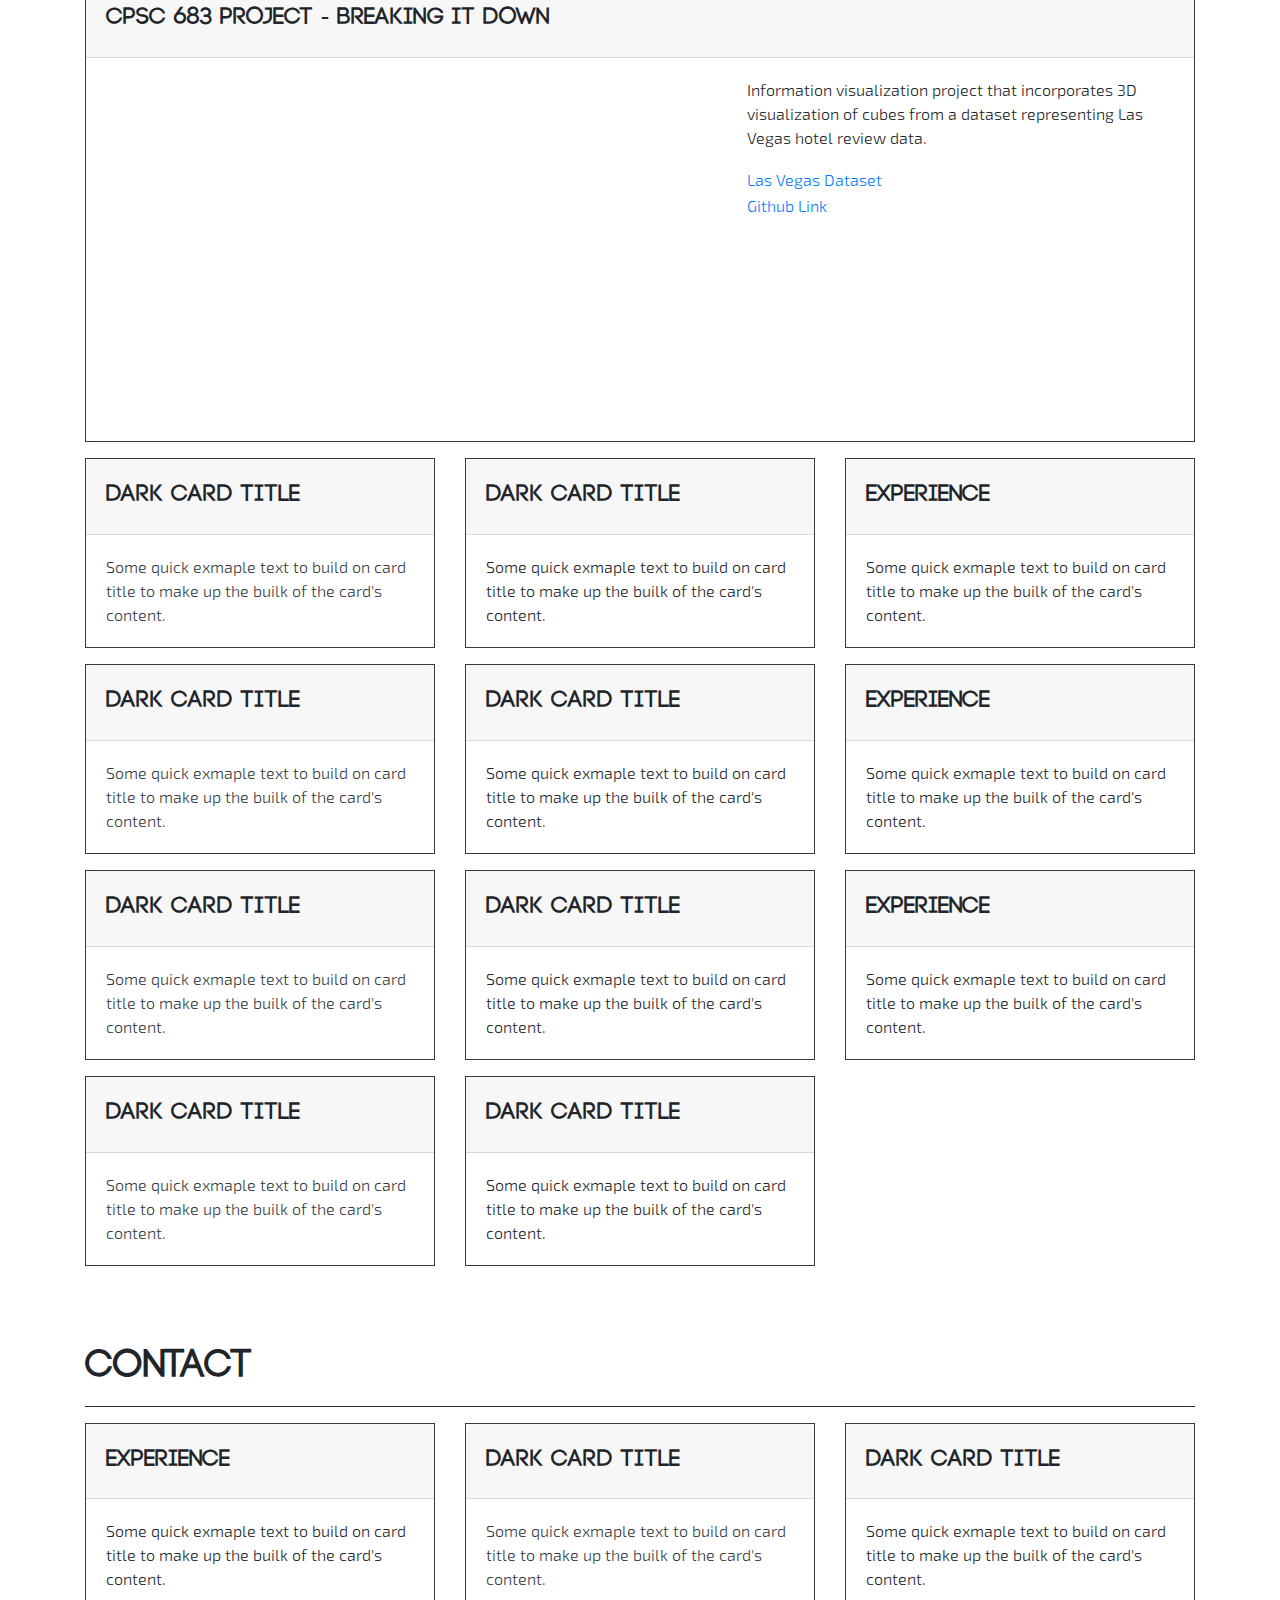
==== commit 74540267: "asdf" ====
--- a/index.html
+++ b/index.html
@@ -23,7 +23,7 @@
 		
 		<div class="collapse navbar-collapse" id="navbarSupportedContent">
 			<ul class="navbar-nav mr-auto">
-				<li class="nav-item active">
+				<li class="nav-item">
 					<a class="nav-link" href="#home">Home</a>
 				</li>
 				<li class="nav-item">
@@ -35,6 +35,7 @@
 			</ul>
 		</div>
 	</nav>
+	
 	<div id="home" class="jumbotron section bg-dark text-white text-center" style="padding-top: 90px">
 		<div class="container">
 			<h1 class="display-4" style="text-align: center; font-size: 80px">Dianna Yim</h1>
@@ -43,10 +44,11 @@
 			<p>Graduated from Software Engineering at the University of Calgary.</p>
 		</div>
 	</div>
+	
 	<div class="container">
 		<div class="row section" id="about">
 			<div class="col-xl-12 bg-gradient-dark">
-				<h1>About</h1>
+				<h1>About <img style="background: white;" src="open-iconic-master/png/home-4x.png" alt="home"></h1>
 				<hr class="bg-dark">
 			</div>
 			<div class="col-sm-4 col-xs-12">
@@ -168,8 +170,8 @@
 					</div>
 				</div>
 			</div>
-			
-		</div>
+		</div>
+		
 		<div class="row section" id="projects">
 			<div class="col-xl-12">
 				<h1>Projects</h1>
@@ -306,8 +308,8 @@
 					</div>
 				</div>
 			</div>
-			
-		</div>
+		</div>
+		
 		<div class="row section" id="contact">
 			<div class="col-xl-12">
 				<h1>Contact</h1>
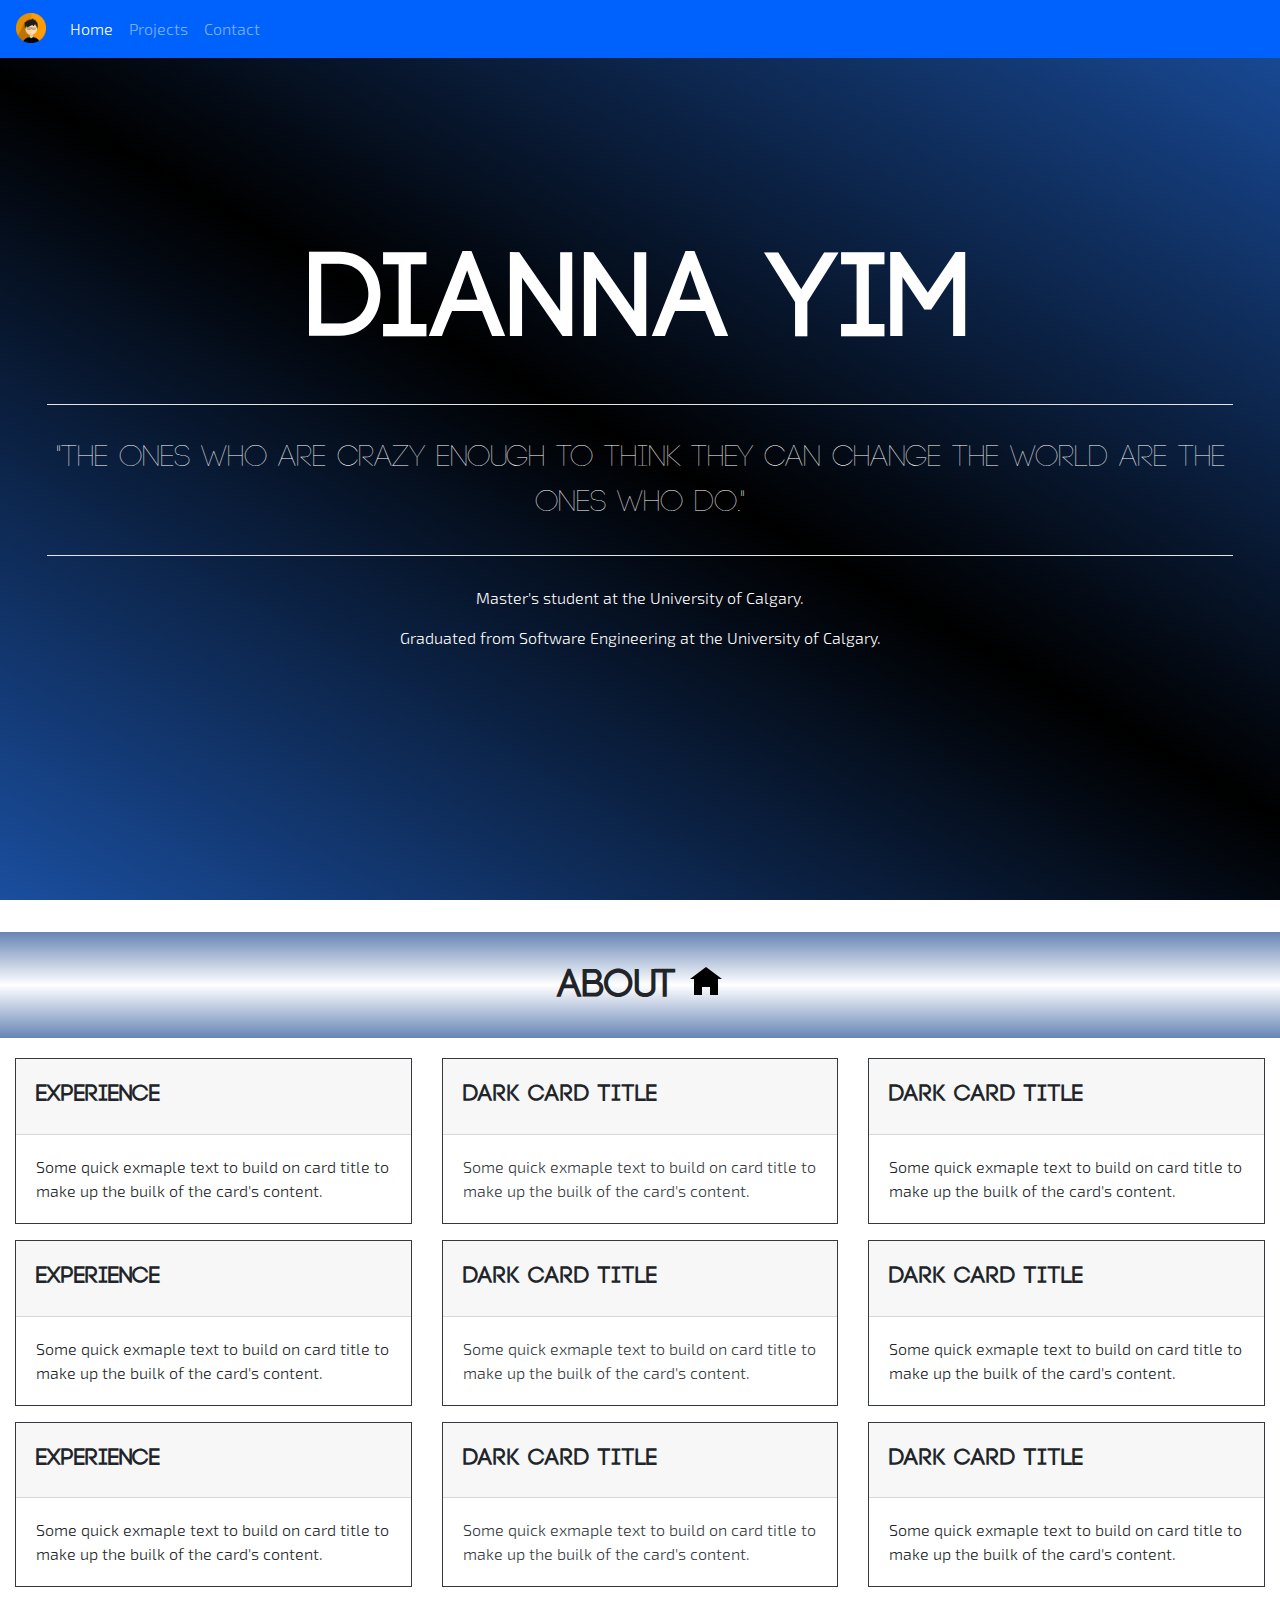
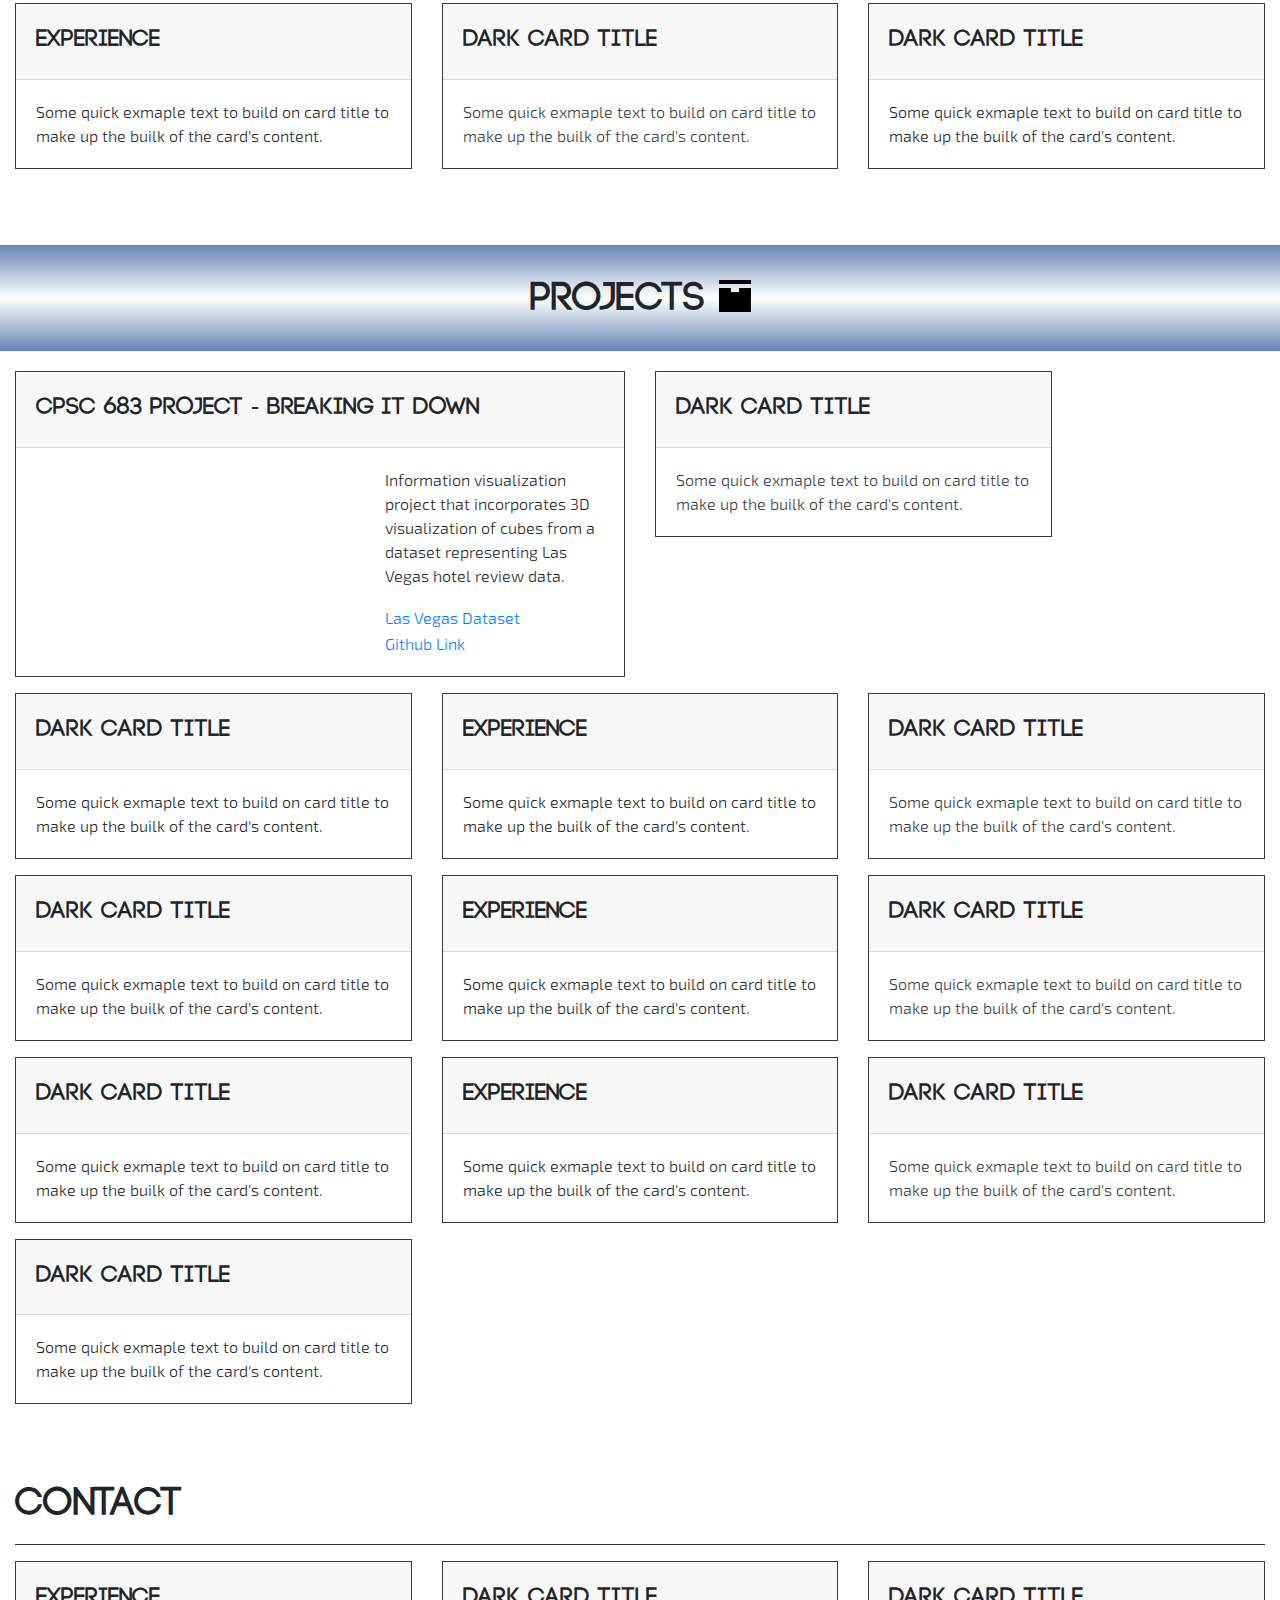
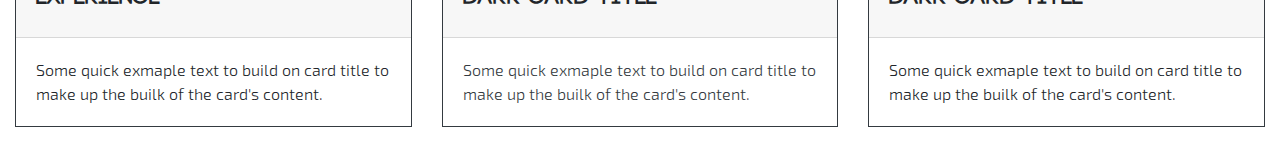
==== commit 3a48c8ce: "asf" ====
--- a/index.html
+++ b/index.html
@@ -36,21 +36,22 @@
 		</div>
 	</nav>
 	
-	<div id="home" class="jumbotron section bg-dark text-white text-center" style="padding-top: 90px">
-		<div class="container">
-			<h1 class="display-4" style="text-align: center; font-size: 80px">Dianna Yim</h1>
+	<div id="home" class="jumbotron section bg-dark text-white text-center">
+		<div id="jumbotronContainer" class="container">
+			<h1 class="display-4" style="text-align: center; font-size: 120px">Dianna Yim</h1>
+			<hr class="bg-white separator">
 			<p class="lead">"The ones who are crazy enough to think they can change the world are the ones who do." </p>
+			<hr class="bg-white separator">
 			<p>Master's student at the University of Calgary.</p>
 			<p>Graduated from Software Engineering at the University of Calgary.</p>
 		</div>
 	</div>
 	
-	<div class="container">
-		<div class="row section" id="about">
-			<div class="col-xl-12 bg-gradient-dark">
-				<h1>About <img style="background: white;" src="open-iconic-master/png/home-4x.png" alt="home"></h1>
-				<hr class="bg-dark">
-			</div>
+	<div class="container-fluid">
+		<div class="row section" id="about" style="padding-top: 0px;">
+			<div class="col-xl-12 header">
+				<h1>About <img src="open-iconic-master/png/home-4x.png" alt="home"></h1>
+			</div>	
 			<div class="col-sm-4 col-xs-12">
 				<div class="card border-dark mb-3">
 					<div class="card-header">
@@ -173,17 +174,16 @@
 		</div>
 		
 		<div class="row section" id="projects">
-			<div class="col-xl-12">
-				<h1>Projects</h1>
-				<hr class="bg-dark">
-			</div>
-			<div class="col-xl-12">
+			<div class="col-xl-12 header">
+				<h1>Projects <img src="open-iconic-master/png/box-4x.png" alt="home"></h1>
+			</div>	
+			<div class="col-xl-6">
 				<div class="card border-dark mb-3">
 					<div class="card-header">
 						<h4 class="card-title"><b>CPSC 683 Project - Breaking It Down</b></h4>
 					</div>
 					<div class="card-body">
-						<div class="row">
+						<div class="row align-items-center">
 							<div class="col-xl-7 col-xs-12">
 								<div class="embed-responsive embed-responsive-16by9">
 									<iframe class="embed-responsive-item" src="https://www.youtube.com/embed/ZIuL4BLwOPc" allowfullscreen></iframe>
--- a/style.css
+++ b/style.css
@@ -59,18 +59,17 @@
 }
 
 .jumbotron {
+	display: table;
+	height: 100vh;
 	width: 100%;
 	border-radius: 0px;
-	background-image: url('images/background.jpg');
+	background: linear-gradient(30deg, rgba(0,98,252,0.5), black, rgba(0,98,252,0.5));
+	text-align: center;
 }
 
 h1, h2, h3, h4, h5, h6 {
 	font-family: CODE;
 	font-weight: bold;
-}
-
-.section {
-	padding-top: 60px;
 }
 
 #navbar {
@@ -86,3 +85,25 @@
 .card-text {
 	vertical-align: middle;
 }
+
+.separator {
+	margin: 30px 0px 30px 0px;
+}
+
+#jumbotronContainer {
+	height: 100%;
+	display: table-cell;
+	vertical-align: middle;
+}
+
+.header {
+	text-align: center;
+	margin-bottom: 20px;
+	padding-top: 30px;	
+	padding-bottom: 20px;
+	background: linear-gradient(rgba(0,51,132,0.60), white, rgba(0,51,132,0.60));
+}
+
+.section {
+	padding-top: 60px;
+}
